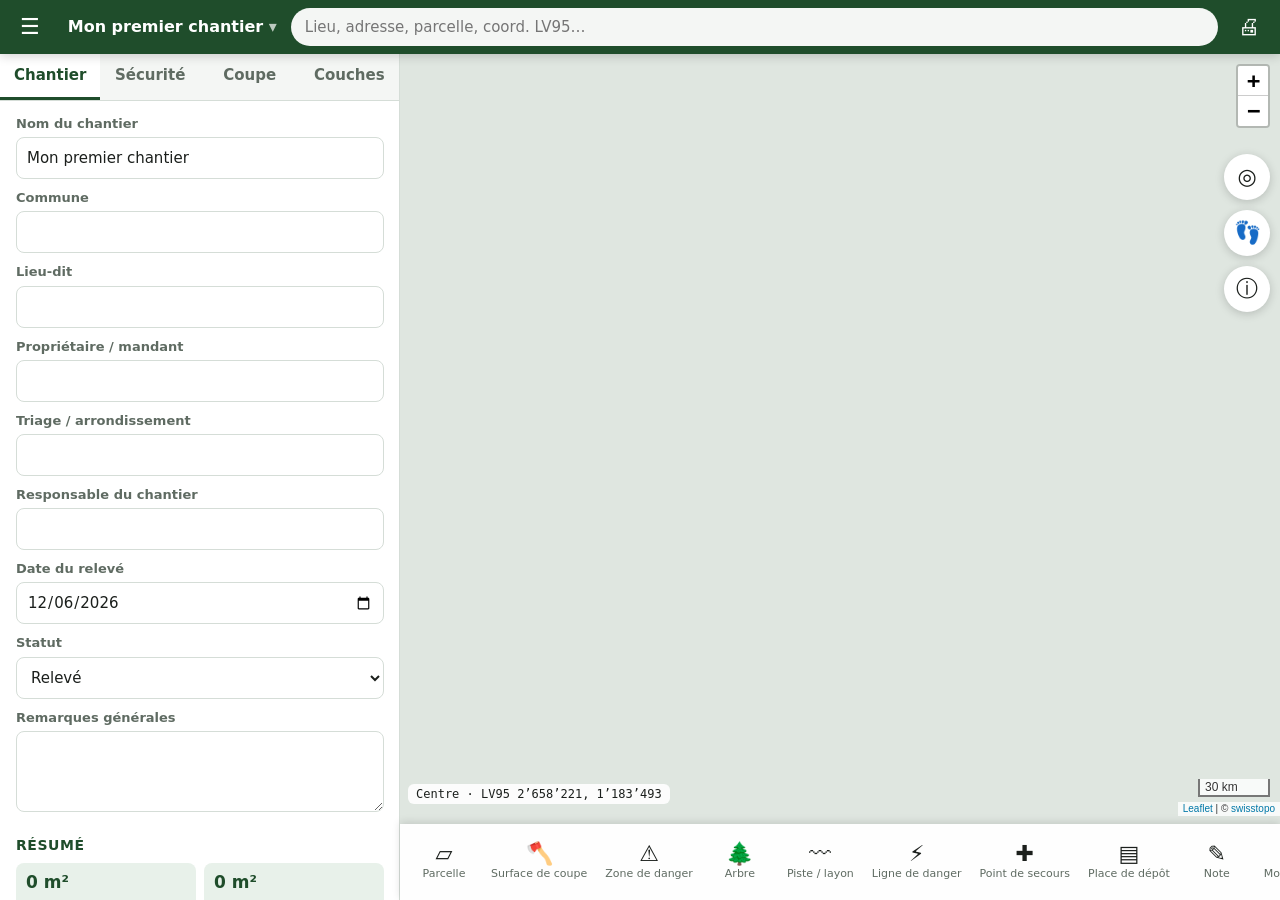
==== index.html @ 97e1ca2a "Application PWA de relevé forestier sur cartes swisstopo Carte avec fonds et couches geo.admin.ch, o" ====
<!doctype html>
<html lang="fr-CH">
<head>
  <meta charset="utf-8">
  <meta name="viewport" content="width=device-width, initial-scale=1, maximum-scale=1, viewport-fit=cover">
  <title>Relevé Forestier</title>
  <meta name="description" content="Relevés de parcelles, fiches de sécurité et plans de coupe sur les cartes swisstopo.">
  <meta name="theme-color" content="#1f4d2b">
  <link rel="manifest" href="manifest.webmanifest">
  <link rel="icon" href="icons/icon.svg" type="image/svg+xml">
  <link rel="apple-touch-icon" href="icons/icon-192.png">
  <meta name="apple-mobile-web-app-capable" content="yes">
  <meta name="apple-mobile-web-app-status-bar-style" content="black-translucent">
  <link rel="stylesheet" href="vendor/leaflet/leaflet.css">
  <link rel="stylesheet" href="vendor/geoman/leaflet-geoman.css">
  <link rel="stylesheet" href="css/app.css">
</head>
<body>
  <header class="topbar">
    <button class="icon-btn" id="btn-menu" title="Panneau" aria-label="Ouvrir le panneau">☰</button>
    <button class="chantier-title" id="btn-chantiers" title="Changer de chantier">
      <span id="chantier-name">Chantier</span> <span class="caret">▾</span>
    </button>
    <form class="search" id="search-form" autocomplete="off">
      <input type="search" id="search-input" placeholder="Lieu, adresse, parcelle, coord. LV95…" aria-label="Rechercher">
      <ul class="search-results" id="search-results" hidden></ul>
    </form>
    <button class="icon-btn" id="btn-report" title="Rapport imprimable" aria-label="Rapport">🖨</button>
  </header>

  <main class="layout">
    <aside class="panel" id="panel" aria-label="Panneau latéral">
      <nav class="tabs" role="tablist">
        <button role="tab" data-tab="chantier" class="active">Chantier</button>
        <button role="tab" data-tab="securite">Sécurité</button>
        <button role="tab" data-tab="coupe">Coupe</button>
        <button role="tab" data-tab="couches">Couches</button>
      </nav>
      <div class="panel-body">
        <section data-panel="chantier" class="active">
          <div id="form-chantier"></div>
          <h3>Résumé</h3>
          <div id="chantier-summary" class="summary"></div>
          <h3>Objets relevés</h3>
          <ul id="feature-list" class="feature-list"></ul>
          <h3>Données</h3>
          <div class="btn-row">
            <button id="btn-export-geojson">Export GeoJSON (WGS84)</button>
            <button id="btn-export-lv95">Export GeoJSON (LV95)</button>
            <button id="btn-export-kml">Export KML</button>
            <button id="btn-export-backup">Sauvegarde complète (.json)</button>
            <label class="btn">Importer…<input type="file" id="input-import" accept=".json,.geojson,application/json" hidden></label>
          </div>
        </section>
        <section data-panel="securite">
          <p class="hint">Fiche à remplir avant le début des travaux et à communiquer à toute l'équipe.</p>
          <div id="form-securite"></div>
        </section>
        <section data-panel="coupe">
          <div id="form-coupe"></div>
          <h3>Arbres martelés</h3>
          <div id="coupe-table"></div>
          <h3>Récapitulatif par essence</h3>
          <div id="coupe-recap"></div>
        </section>
        <section data-panel="couches">
          <h3>Fond de carte</h3>
          <div id="base-layers" class="layer-list"></div>
          <h3>Couches superposées <small>(geo.admin.ch)</small></h3>
          <div id="overlay-layers" class="layer-list"></div>
          <details class="custom-layer">
            <summary>Ajouter une couche geo.admin par son identifiant</summary>
            <p class="hint">Copiez l'identifiant technique depuis map.geo.admin.ch (ex. <code>ch.bafu.waldreservate</code>).</p>
            <form id="custom-layer-form" class="inline-form">
              <input id="custom-layer-id" placeholder="ch.xxx.yyy" required pattern="[a-z0-9_.\-]+">
              <input id="custom-layer-label" placeholder="Nom affiché">
              <button type="submit">Ajouter</button>
            </form>
          </details>
          <h3>Hors-ligne</h3>
          <p class="hint">Téléchargez les cartes de la zone visible avant de partir en forêt (couches actives, jusqu'à 3 niveaux de zoom de plus).</p>
          <div class="btn-row">
            <button id="btn-offline-download">Télécharger la zone visible</button>
            <button id="btn-offline-clear" class="secondary">Vider le cache des cartes</button>
          </div>
          <progress id="offline-progress" max="100" value="0" hidden></progress>
          <p id="offline-status" class="hint"></p>
        </section>
      </div>
    </aside>

    <div class="map-wrap">
      <div id="map"></div>

      <div class="map-controls right">
        <button class="fab" id="btn-locate" title="Ma position" aria-label="Ma position">◎</button>
        <button class="fab" id="btn-track" title="Relevé du périmètre au GPS" aria-label="Relevé GPS">👣</button>
        <button class="fab" id="btn-info" title="Infos d'un point (coordonnées, altitude)" aria-label="Infos point">ⓘ</button>
      </div>

      <div class="coords" id="coords">LV95 —</div>

      <div class="gps-recorder" id="gps-recorder" hidden>
        <div class="gps-rec-head"><span class="rec-dot"></span> Relevé GPS en cours</div>
        <div id="gps-rec-stats" class="gps-rec-stats">0 points · précision —</div>
        <label class="gps-auto"><input type="checkbox" id="gps-auto" checked> Ajout auto. tous les <input type="number" id="gps-auto-dist" value="5" min="1" max="50" step="1"> m</label>
        <div class="btn-row">
          <button id="gps-add-point">+ Point ici</button>
          <button id="gps-undo" class="secondary">Annuler dernier</button>
        </div>
        <div class="btn-row">
          <button id="gps-finish-polygon">Terminer → surface</button>
          <button id="gps-finish-line" class="secondary">Terminer → ligne</button>
          <button id="gps-cancel" class="danger">Abandonner</button>
        </div>
      </div>

      <nav class="toolbar" id="toolbar" aria-label="Outils de relevé"></nav>
    </div>
  </main>

  <dialog id="dlg-feature" class="dialog">
    <form method="dialog" id="feature-form-wrap">
      <header><h2 id="dlg-feature-title">Objet</h2></header>
      <div id="feature-form" class="dialog-body"></div>
      <footer class="btn-row">
        <button value="delete" class="danger" id="dlg-feature-delete">Supprimer</button>
        <span class="spacer"></span>
        <button value="ok" class="primary">OK</button>
      </footer>
    </form>
  </dialog>

  <dialog id="dlg-chantiers" class="dialog">
    <form method="dialog">
      <header><h2>Mes chantiers</h2></header>
      <div class="dialog-body">
        <ul id="chantier-list" class="chantier-list"></ul>
      </div>
      <footer class="btn-row">
        <button type="button" id="btn-new-chantier" class="primary">+ Nouveau chantier</button>
        <span class="spacer"></span>
        <button value="close">Fermer</button>
      </footer>
    </form>
  </dialog>

  <dialog id="dlg-info" class="dialog">
    <form method="dialog">
      <header><h2>Informations du point</h2></header>
      <div class="dialog-body" id="info-body"></div>
      <footer class="btn-row"><span class="spacer"></span><button value="close">Fermer</button></footer>
    </form>
  </dialog>

  <div class="toast" id="toast" role="status" aria-live="polite"></div>

  <script src="vendor/leaflet/leaflet.js"></script>
  <script src="vendor/geoman/leaflet-geoman.min.js"></script>
  <script type="module" src="js/app.js"></script>
</body>
</html>
---- vendor/leaflet/leaflet.css ----
/* required styles */

.leaflet-pane,
.leaflet-tile,
.leaflet-marker-icon,
.leaflet-marker-shadow,
.leaflet-tile-container,
.leaflet-pane > svg,
.leaflet-pane > canvas,
.leaflet-zoom-box,
.leaflet-image-layer,
.leaflet-layer {
	position: absolute;
	left: 0;
	top: 0;
	}
.leaflet-container {
	overflow: hidden;
	}
.leaflet-tile,
.leaflet-marker-icon,
.leaflet-marker-shadow {
	-webkit-user-select: none;
	   -moz-user-select: none;
	        user-select: none;
	  -webkit-user-drag: none;
	}
/* Prevents IE11 from highlighting tiles in blue */
.leaflet-tile::selection {
	background: transparent;
}
/* Safari renders non-retina tile on retina better with this, but Chrome is worse */
.leaflet-safari .leaflet-tile {
	image-rendering: -webkit-optimize-contrast;
	}
/* hack that prevents hw layers "stretching" when loading new tiles */
.leaflet-safari .leaflet-tile-container {
	width: 1600px;
	height: 1600px;
	-webkit-transform-origin: 0 0;
	}
.leaflet-marker-icon,
.leaflet-marker-shadow {
	display: block;
	}
/* .leaflet-container svg: reset svg max-width decleration shipped in Joomla! (joomla.org) 3.x */
/* .leaflet-container img: map is broken in FF if you have max-width: 100% on tiles */
.leaflet-container .leaflet-overlay-pane svg {
	max-width: none !important;
	max-height: none !important;
	}
.leaflet-container .leaflet-marker-pane img,
.leaflet-container .leaflet-shadow-pane img,
.leaflet-container .leaflet-tile-pane img,
.leaflet-container img.leaflet-image-layer,
.leaflet-container .leaflet-tile {
	max-width: none !important;
	max-height: none !important;
	width: auto;
	padding: 0;
	}

.leaflet-container img.leaflet-tile {
	/* See: https://bugs.chromium.org/p/chromium/issues/detail?id=600120 */
	mix-blend-mode: plus-lighter;
}

.leaflet-container.leaflet-touch-zoom {
	-ms-touch-action: pan-x pan-y;
	touch-action: pan-x pan-y;
	}
.leaflet-container.leaflet-touch-drag {
	-ms-touch-action: pinch-zoom;
	/* Fallback for FF which doesn't support pinch-zoom */
	touch-action: none;
	touch-action: pinch-zoom;
}
.leaflet-container.leaflet-touch-drag.leaflet-touch-zoom {
	-ms-touch-action: none;
	touch-action: none;
}
.leaflet-container {
	-webkit-tap-highlight-color: transparent;
}
.leaflet-container a {
	-webkit-tap-highlight-color: rgba(51, 181, 229, 0.4);
}
.leaflet-tile {
	filter: inherit;
	visibility: hidden;
	}
.leaflet-tile-loaded {
	visibility: inherit;
	}
.leaflet-zoom-box {
	width: 0;
	height: 0;
	-moz-box-sizing: border-box;
	     box-sizing: border-box;
	z-index: 800;
	}
/* workaround for https://bugzilla.mozilla.org/show_bug.cgi?id=888319 */
.leaflet-overlay-pane svg {
	-moz-user-select: none;
	}

.leaflet-pane         { z-index: 400; }

.leaflet-tile-pane    { z-index: 200; }
.leaflet-overlay-pane { z-index: 400; }
.leaflet-shadow-pane  { z-index: 500; }
.leaflet-marker-pane  { z-index: 600; }
.leaflet-tooltip-pane   { z-index: 650; }
.leaflet-popup-pane   { z-index: 700; }

.leaflet-map-pane canvas { z-index: 100; }
.leaflet-map-pane svg    { z-index: 200; }

.leaflet-vml-shape {
	width: 1px;
	height: 1px;
	}
.lvml {
	behavior: url(#default#VML);
	display: inline-block;
	position: absolute;
	}


/* control positioning */

.leaflet-control {
	position: relative;
	z-index: 800;
	pointer-events: visiblePainted; /* IE 9-10 doesn't have auto */
	pointer-events: auto;
	}
.leaflet-top,
.leaflet-bottom {
	position: absolute;
	z-index: 1000;
	pointer-events: none;
	}
.leaflet-top {
	top: 0;
	}
.leaflet-right {
	right: 0;
	}
.leaflet-bottom {
	bottom: 0;
	}
.leaflet-left {
	left: 0;
	}
.leaflet-control {
	float: left;
	clear: both;
	}
.leaflet-right .leaflet-control {
	float: right;
	}
.leaflet-top .leaflet-control {
	margin-top: 10px;
	}
.leaflet-bottom .leaflet-control {
	margin-bottom: 10px;
	}
.leaflet-left .leaflet-control {
	margin-left: 10px;
	}
.leaflet-right .leaflet-control {
	margin-right: 10px;
	}


/* zoom and fade animations */

.leaflet-fade-anim .leaflet-popup {
	opacity: 0;
	-webkit-transition: opacity 0.2s linear;
	   -moz-transition: opacity 0.2s linear;
	        transition: opacity 0.2s linear;
	}
.leaflet-fade-anim .leaflet-map-pane .leaflet-popup {
	opacity: 1;
	}
.leaflet-zoom-animated {
	-webkit-transform-origin: 0 0;
	    -ms-transform-origin: 0 0;
	        transform-origin: 0 0;
	}
svg.leaflet-zoom-animated {
	will-change: transform;
}

.leaflet-zoom-anim .leaflet-zoom-animated {
	-webkit-transition: -webkit-transform 0.25s cubic-bezier(0,0,0.25,1);
	   -moz-transition:    -moz-transform 0.25s cubic-bezier(0,0,0.25,1);
	        transition:         transform 0.25s cubic-bezier(0,0,0.25,1);
	}
.leaflet-zoom-anim .leaflet-tile,
.leaflet-pan-anim .leaflet-tile {
	-webkit-transition: none;
	   -moz-transition: none;
	        transition: none;
	}

.leaflet-zoom-anim .leaflet-zoom-hide {
	visibility: hidden;
	}


/* cursors */

.leaflet-interactive {
	cursor: pointer;
	}
.leaflet-grab {
	cursor: -webkit-grab;
	cursor:    -moz-grab;
	cursor:         grab;
	}
.leaflet-crosshair,
.leaflet-crosshair .leaflet-interactive {
	cursor: crosshair;
	}
.leaflet-popup-pane,
.leaflet-control {
	cursor: auto;
	}
.leaflet-dragging .leaflet-grab,
.leaflet-dragging .leaflet-grab .leaflet-interactive,
.leaflet-dragging .leaflet-marker-draggable {
	cursor: move;
	cursor: -webkit-grabbing;
	cursor:    -moz-grabbing;
	cursor:         grabbing;
	}

/* marker & overlays interactivity */
.leaflet-marker-icon,
.leaflet-marker-shadow,
.leaflet-image-layer,
.leaflet-pane > svg path,
.leaflet-tile-container {
	pointer-events: none;
	}

.leaflet-marker-icon.leaflet-interactive,
.leaflet-image-layer.leaflet-interactive,
.leaflet-pane > svg path.leaflet-interactive,
svg.leaflet-image-layer.leaflet-interactive path {
	pointer-events: visiblePainted; /* IE 9-10 doesn't have auto */
	pointer-events: auto;
	}

/* visual tweaks */

.leaflet-container {
	background: #ddd;
	outline-offset: 1px;
	}
.leaflet-container a {
	color: #0078A8;
	}
.leaflet-zoom-box {
	border: 2px dotted #38f;
	background: rgba(255,255,255,0.5);
	}


/* general typography */
.leaflet-container {
	font-family: "Helvetica Neue", Arial, Helvetica, sans-serif;
	font-size: 12px;
	font-size: 0.75rem;
	line-height: 1.5;
	}


/* general toolbar styles */

.leaflet-bar {
	box-shadow: 0 1px 5px rgba(0,0,0,0.65);
	border-radius: 4px;
	}
.leaflet-bar a {
	background-color: #fff;
	border-bottom: 1px solid #ccc;
	width: 26px;
	height: 26px;
	line-height: 26px;
	display: block;
	text-align: center;
	text-decoration: none;
	color: black;
	}
.leaflet-bar a,
.leaflet-control-layers-toggle {
	background-position: 50% 50%;
	background-repeat: no-repeat;
	display: block;
	}
.leaflet-bar a:hover,
.leaflet-bar a:focus {
	background-color: #f4f4f4;
	}
.leaflet-bar a:first-child {
	border-top-left-radius: 4px;
	border-top-right-radius: 4px;
	}
.leaflet-bar a:last-child {
	border-bottom-left-radius: 4px;
	border-bottom-right-radius: 4px;
	border-bottom: none;
	}
.leaflet-bar a.leaflet-disabled {
	cursor: default;
	background-color: #f4f4f4;
	color: #bbb;
	}

.leaflet-touch .leaflet-bar a {
	width: 30px;
	height: 30px;
	line-height: 30px;
	}
.leaflet-touch .leaflet-bar a:first-child {
	border-top-left-radius: 2px;
	border-top-right-radius: 2px;
	}
.leaflet-touch .leaflet-bar a:last-child {
	border-bottom-left-radius: 2px;
	border-bottom-right-radius: 2px;
	}

/* zoom control */

.leaflet-control-zoom-in,
.leaflet-control-zoom-out {
	font: bold 18px 'Lucida Console', Monaco, monospace;
	text-indent: 1px;
	}

.leaflet-touch .leaflet-control-zoom-in, .leaflet-touch .leaflet-control-zoom-out  {
	font-size: 22px;
	}


/* layers control */

.leaflet-control-layers {
	box-shadow: 0 1px 5px rgba(0,0,0,0.4);
	background: #fff;
	border-radius: 5px;
	}
.leaflet-control-layers-toggle {
	background-image: url(images/layers.png);
	width: 36px;
	height: 36px;
	}
.leaflet-retina .leaflet-control-layers-toggle {
	background-image: url(images/layers-2x.png);
	background-size: 26px 26px;
	}
.leaflet-touch .leaflet-control-layers-toggle {
	width: 44px;
	height: 44px;
	}
.leaflet-control-layers .leaflet-control-layers-list,
.leaflet-control-layers-expanded .leaflet-control-layers-toggle {
	display: none;
	}
.leaflet-control-layers-expanded .leaflet-control-layers-list {
	display: block;
	position: relative;
	}
.leaflet-control-layers-expanded {
	padding: 6px 10px 6px 6px;
	color: #333;
	background: #fff;
	}
.leaflet-control-layers-scrollbar {
	overflow-y: scroll;
	overflow-x: hidden;
	padding-right: 5px;
	}
.leaflet-control-layers-selector {
	margin-top: 2px;
	position: relative;
	top: 1px;
	}
.leaflet-control-layers label {
	display: block;
	font-size: 13px;
	font-size: 1.08333em;
	}
.leaflet-control-layers-separator {
	height: 0;
	border-top: 1px solid #ddd;
	margin: 5px -10px 5px -6px;
	}

/* Default icon URLs */
.leaflet-default-icon-path { /* used only in path-guessing heuristic, see L.Icon.Default */
	background-image: url(images/marker-icon.png);
	}


/* attribution and scale controls */

.leaflet-container .leaflet-control-attribution {
	background: #fff;
	background: rgba(255, 255, 255, 0.8);
	margin: 0;
	}
.leaflet-control-attribution,
.leaflet-control-scale-line {
	padding: 0 5px;
	color: #333;
	line-height: 1.4;
	}
.leaflet-control-attribution a {
	text-decoration: none;
	}
.leaflet-control-attribution a:hover,
.leaflet-control-attribution a:focus {
	text-decoration: underline;
	}
.leaflet-attribution-flag {
	display: inline !important;
	vertical-align: baseline !important;
	width: 1em;
	height: 0.6669em;
	}
.leaflet-left .leaflet-control-scale {
	margin-left: 5px;
	}
.leaflet-bottom .leaflet-control-scale {
	margin-bottom: 5px;
	}
.leaflet-control-scale-line {
	border: 2px solid #777;
	border-top: none;
	line-height: 1.1;
	padding: 2px 5px 1px;
	white-space: nowrap;
	-moz-box-sizing: border-box;
	     box-sizing: border-box;
	background: rgba(255, 255, 255, 0.8);
	text-shadow: 1px 1px #fff;
	}
.leaflet-control-scale-line:not(:first-child) {
	border-top: 2px solid #777;
	border-bottom: none;
	margin-top: -2px;
	}
.leaflet-control-scale-line:not(:first-child):not(:last-child) {
	border-bottom: 2px solid #777;
	}

.leaflet-touch .leaflet-control-attribution,
.leaflet-touch .leaflet-control-layers,
.leaflet-touch .leaflet-bar {
	box-shadow: none;
	}
.leaflet-touch .leaflet-control-layers,
.leaflet-touch .leaflet-bar {
	border: 2px solid rgba(0,0,0,0.2);
	background-clip: padding-box;
	}


/* popup */

.leaflet-popup {
	position: absolute;
	text-align: center;
	margin-bottom: 20px;
	}
.leaflet-popup-content-wrapper {
	padding: 1px;
	text-align: left;
	border-radius: 12px;
	}
.leaflet-popup-content {
	margin: 13px 24px 13px 20px;
	line-height: 1.3;
	font-size: 13px;
	font-size: 1.08333em;
	min-height: 1px;
	}
.leaflet-popup-content p {
	margin: 17px 0;
	margin: 1.3em 0;
	}
.leaflet-popup-tip-container {
	width: 40px;
	height: 20px;
	position: absolute;
	left: 50%;
	margin-top: -1px;
	margin-left: -20px;
	overflow: hidden;
	pointer-events: none;
	}
.leaflet-popup-tip {
	width: 17px;
	height: 17px;
	padding: 1px;

	margin: -10px auto 0;
	pointer-events: auto;

	-webkit-transform: rotate(45deg);
	   -moz-transform: rotate(45deg);
	    -ms-transform: rotate(45deg);
	        transform: rotate(45deg);
	}
.leaflet-popup-content-wrapper,
.leaflet-popup-tip {
	background: white;
	color: #333;
	box-shadow: 0 3px 14px rgba(0,0,0,0.4);
	}
.leaflet-container a.leaflet-popup-close-button {
	position: absolute;
	top: 0;
	right: 0;
	border: none;
	text-align: center;
	width: 24px;
	height: 24px;
	font: 16px/24px Tahoma, Verdana, sans-serif;
	color: #757575;
	text-decoration: none;
	background: transparent;
	}
.leaflet-container a.leaflet-popup-close-button:hover,
.leaflet-container a.leaflet-popup-close-button:focus {
	color: #585858;
	}
.leaflet-popup-scrolled {
	overflow: auto;
	}

.leaflet-oldie .leaflet-popup-content-wrapper {
	-ms-zoom: 1;
	}
.leaflet-oldie .leaflet-popup-tip {
	width: 24px;
	margin: 0 auto;

	-ms-filter: "progid:DXImageTransform.Microsoft.Matrix(M11=0.70710678, M12=0.70710678, M21=-0.70710678, M22=0.70710678)";
	filter: progid:DXImageTransform.Microsoft.Matrix(M11=0.70710678, M12=0.70710678, M21=-0.70710678, M22=0.70710678);
	}

.leaflet-oldie .leaflet-control-zoom,
.leaflet-oldie .leaflet-control-layers,
.leaflet-oldie .leaflet-popup-content-wrapper,
.leaflet-oldie .leaflet-popup-tip {
	border: 1px solid #999;
	}


/* div icon */

.leaflet-div-icon {
	background: #fff;
	border: 1px solid #666;
	}


/* Tooltip */
/* Base styles for the element that has a tooltip */
.leaflet-tooltip {
	position: absolute;
	padding: 6px;
	background-color: #fff;
	border: 1px solid #fff;
	border-radius: 3px;
	color: #222;
	white-space: nowrap;
	-webkit-user-select: none;
	-moz-user-select: none;
	-ms-user-select: none;
	user-select: none;
	pointer-events: none;
	box-shadow: 0 1px 3px rgba(0,0,0,0.4);
	}
.leaflet-tooltip.leaflet-interactive {
	cursor: pointer;
	pointer-events: auto;
	}
.leaflet-tooltip-top:before,
.leaflet-tooltip-bottom:before,
.leaflet-tooltip-left:before,
.leaflet-tooltip-right:before {
	position: absolute;
	pointer-events: none;
	border: 6px solid transparent;
	background: transparent;
	content: "";
	}

/* Directions */

.leaflet-tooltip-bottom {
	margin-top: 6px;
}
.leaflet-tooltip-top {
	margin-top: -6px;
}
.leaflet-tooltip-bottom:before,
.leaflet-tooltip-top:before {
	left: 50%;
	margin-left: -6px;
	}
.leaflet-tooltip-top:before {
	bottom: 0;
	margin-bottom: -12px;
	border-top-color: #fff;
	}
.leaflet-tooltip-bottom:before {
	top: 0;
	margin-top: -12px;
	margin-left: -6px;
	border-bottom-color: #fff;
	}
.leaflet-tooltip-left {
	margin-left: -6px;
}
.leaflet-tooltip-right {
	margin-left: 6px;
}
.leaflet-tooltip-left:before,
.leaflet-tooltip-right:before {
	top: 50%;
	margin-top: -6px;
	}
.leaflet-tooltip-left:before {
	right: 0;
	margin-right: -12px;
	border-left-color: #fff;
	}
.leaflet-tooltip-right:before {
	left: 0;
	margin-left: -12px;
	border-right-color: #fff;
	}

/* Printing */

@media print {
	/* Prevent printers from removing background-images of controls. */
	.leaflet-control {
		-webkit-print-color-adjust: exact;
		print-color-adjust: exact;
		}
	}
---- vendor/geoman/leaflet-geoman.css ----
.marker-icon{background-color:#fff;border:1px solid #3388ff;border-radius:50%;margin:-8px 0 0 -8px!important;width:14px!important;height:14px!important;outline:0;transition:opacity ease .3s}.marker-icon-middle{opacity:.7;margin:-6px 0 0 -6px!important;width:10px!important;height:10px!important}.leaflet-pm-draggable{cursor:move!important}.cursor-marker{cursor:crosshair;pointer-events:none;opacity:0}.cursor-marker.visible{opacity:1!important}.geoman-draw-cursor{cursor:crosshair}.rect-style-marker,.rect-start-marker{opacity:0}.rect-style-marker.visible,.rect-start-marker.visible{opacity:1!important}.vertexmarker-disabled{opacity:.7}.pm-text-marker{width:0;height:0}.pm-textarea{background-color:#fff;color:#000;resize:none;border:none;outline:0;cursor:pointer;border-radius:3px;padding-left:7px;padding-bottom:0;padding-top:4px}.leaflet-pm-draggable .pm-textarea{cursor:move}.pm-textarea:focus,.pm-textarea:focus-within,.pm-textarea:focus-visible,.pm-textarea:active{border:2px solid #000;outline:0}.pm-textarea.pm-disabled{border:none;user-select:none}.pm-textarea.pm-hasfocus{cursor:auto}.leaflet-pm-toolbar .leaflet-buttons-control-button{padding:5px;box-sizing:border-box;position:relative;z-index:3}.leaflet-pm-toolbar .leaflet-pm-actions-container a.leaflet-pm-action:first-child:not(.pos-right),.leaflet-pm-toolbar .leaflet-pm-actions-container a.leaflet-pm-action:last-child.pos-right{border-radius:0}.leaflet-pm-toolbar .button-container a.leaflet-buttons-control-button{border-radius:0}.leaflet-pm-toolbar .button-container:last-child a.leaflet-buttons-control-button{border-radius:0 0 2px 2px}.leaflet-pm-toolbar .button-container:first-child a.leaflet-buttons-control-button{border-radius:2px 2px 0 0}.leaflet-pm-toolbar .button-container:last-child a.leaflet-buttons-control-button{border-bottom:none}.leaflet-pm-toolbar .control-fa-icon{font-size:19px;line-height:24px}.leaflet-pm-toolbar .control-icon{width:100%;height:100%;box-sizing:border-box;background-size:contain;background-repeat:no-repeat;background-position:center center}.leaflet-pm-toolbar .leaflet-pm-icon-marker{background-image:url('data:image/svg+xml,<?xml version="1.0" encoding="UTF-8"?>%0A<svg width="24px" height="24px" viewBox="0 0 24 24" version="1.1" xmlns="http://www.w3.org/2000/svg" xmlns:xlink="http://www.w3.org/1999/xlink">%0A    <!-- Generator: Sketch 52.5 (67469) - http://www.bohemiancoding.com/sketch -->%0A    <title>Atoms/Icons/Tools/Marker</title>%0A    <desc>Created with Sketch.</desc>%0A    <defs>%0A        <path d="M15.5,24.8782959 C15.2909201,24.8772219 15.1744857,24.8467817 14.6590866,24.2354163 C10.2196955,19.4118054 8,15.5014392 8,12.5043177 C8,8.35979746 11.3578644,5 15.5,5 C19.6421356,5 23,8.35979746 23,12.5043177 C23,17 18.2878217,21.9268378 16.3336601,24.2440186 C15.8224622,24.8501802 15.7090799,24.8793699 15.5,24.8782959 Z M15.5,15.5326948 C17.275201,15.5326948 18.7142857,14.1180004 18.7142857,12.3728864 C18.7142857,10.6277723 17.275201,9.21307792 15.5,9.21307792 C13.724799,9.21307792 12.2857143,10.6277723 12.2857143,12.3728864 C12.2857143,14.1180004 13.724799,15.5326948 15.5,15.5326948 Z" id="path-1"></path>%0A    </defs>%0A    <g id="Symbols" stroke="none" stroke-width="1" fill="none" fill-rule="evenodd">%0A        <g id="Atoms/Icons/Tools/Marker" transform="translate(-3.000000, -3.000000)">%0A            <mask id="mask-2" fill="white">%0A                <use xlink:href="%23path-1"></use>%0A            </mask>%0A            <use id="Mask" fill="%235B5B5B" fill-rule="nonzero" xlink:href="%23path-1"></use>%0A        </g>%0A    </g>%0A</svg>')}.leaflet-pm-toolbar .leaflet-pm-icon-polygon{background-image:url('data:image/svg+xml,<svg xmlns="http://www.w3.org/2000/svg" xmlns:xlink="http://www.w3.org/1999/xlink" width="24" height="24" viewBox="0 0 24 24">%0A  <defs>%0A    <path id="polygon-a" d="M19.4206892,9.16509725 C19.1523681,8.66992914 19,8.10275831 19,7.5 C19,5.56700338 20.5670034,4 22.5,4 C24.4329966,4 26,5.56700338 26,7.5 C26,9.26323595 24.6961471,10.7219407 23,10.9645556 L23,19.0354444 C24.6961471,19.2780593 26,20.736764 26,22.5 C26,24.4329966 24.4329966,26 22.5,26 C20.736764,26 19.2780593,24.6961471 19.0354444,23 L10.9645556,23 C10.7219407,24.6961471 9.26323595,26 7.5,26 C5.56700338,26 4,24.4329966 4,22.5 C4,20.5670034 5.56700338,19 7.5,19 C8.10275831,19 8.66992914,19.1523681 9.16509725,19.4206892 L19.4206892,9.16509725 Z M20.8349073,10.5793063 L10.5793108,20.8349027 C10.6086731,20.8890888 10.6366469,20.9441372 10.6631844,21 L19.3368156,21 C19.6825775,20.272154 20.272154,19.6825775 21,19.3368156 L21,10.6631844 C20.9441372,10.6366469 20.8890888,10.6086731 20.8349027,10.5793108 Z M22.5,9 C23.3284271,9 24,8.32842712 24,7.5 C24,6.67157288 23.3284271,6 22.5,6 C21.6715729,6 21,6.67157288 21,7.5 C21,8.32842712 21.6715729,9 22.5,9 Z M22.5,24 C23.3284271,24 24,23.3284271 24,22.5 C24,21.6715729 23.3284271,21 22.5,21 C21.6715729,21 21,21.6715729 21,22.5 C21,23.3284271 21.6715729,24 22.5,24 Z M7.5,24 C8.32842712,24 9,23.3284271 9,22.5 C9,21.6715729 8.32842712,21 7.5,21 C6.67157288,21 6,21.6715729 6,22.5 C6,23.3284271 6.67157288,24 7.5,24 Z"/>%0A  </defs>%0A  <g fill="none" fill-rule="evenodd" transform="translate(-3 -3)">%0A    <mask id="polygon-b" fill="%23fff">%0A      <use xlink:href="%23polygon-a"/>%0A    </mask>%0A    <use fill="%235B5B5B" fill-rule="nonzero" xlink:href="%23polygon-a"/>%0A    <g fill="%235B5B5B" mask="url(%23polygon-b)">%0A      <rect width="30" height="30"/>%0A    </g>%0A  </g>%0A</svg>%0A')}.leaflet-pm-toolbar .leaflet-pm-icon-polyline{background-image:url('data:image/svg+xml,<svg xmlns="http://www.w3.org/2000/svg" xmlns:xlink="http://www.w3.org/1999/xlink" width="24" height="24" viewBox="0 0 24 24">%0A  <defs>%0A    <path id="line-a" d="M9.16509725,19.4206892 L18.4206892,10.1650973 C18.1523681,9.66992914 18,9.10275831 18,8.5 C18,6.56700338 19.5670034,5 21.5,5 C23.4329966,5 25,6.56700338 25,8.5 C25,10.4329966 23.4329966,12 21.5,12 C20.8972417,12 20.3300709,11.8476319 19.8349027,11.5793108 L10.5793108,20.8349027 C10.8476319,21.3300709 11,21.8972417 11,22.5 C11,24.4329966 9.43299662,26 7.5,26 C5.56700338,26 4,24.4329966 4,22.5 C4,20.5670034 5.56700338,19 7.5,19 C8.10275831,19 8.66992914,19.1523681 9.16509725,19.4206892 Z M21.5,10 C22.3284271,10 23,9.32842712 23,8.5 C23,7.67157288 22.3284271,7 21.5,7 C20.6715729,7 20,7.67157288 20,8.5 C20,9.32842712 20.6715729,10 21.5,10 Z M7.5,24 C8.32842712,24 9,23.3284271 9,22.5 C9,21.6715729 8.32842712,21 7.5,21 C6.67157288,21 6,21.6715729 6,22.5 C6,23.3284271 6.67157288,24 7.5,24 Z"/>%0A  </defs>%0A  <g fill="none" fill-rule="evenodd" transform="translate(-3 -3)">%0A    <mask id="line-b" fill="%23fff">%0A      <use xlink:href="%23line-a"/>%0A    </mask>%0A    <use fill="%235B5B5B" fill-rule="nonzero" xlink:href="%23line-a"/>%0A    <g fill="%235B5B5B" mask="url(%23line-b)">%0A      <rect width="30" height="30"/>%0A    </g>%0A  </g>%0A</svg>%0A')}.leaflet-pm-toolbar .leaflet-pm-icon-circle{background-image:url('data:image/svg+xml,<?xml version="1.0" encoding="UTF-8"?>%0A<svg width="24px" height="24px" viewBox="0 0 24 24" version="1.1" xmlns="http://www.w3.org/2000/svg" xmlns:xlink="http://www.w3.org/1999/xlink">%0A    <!-- Generator: Sketch 52.5 (67469) - http://www.bohemiancoding.com/sketch -->%0A    <title>Atoms/Icons/Tools/Circle</title>%0A    <desc>Created with Sketch.</desc>%0A    <defs>%0A        <path d="M18.2897751,6.78602275 C18.8924131,6.29464981 19.661797,6 20.5,6 C22.4329966,6 24,7.56700338 24,9.5 C24,10.338203 23.7053502,11.1075869 23.2139772,11.7102249 C23.719599,12.8712053 24,14.1528571 24,15.5 C24,20.7467051 19.7467051,25 14.5,25 C9.25329488,25 5,20.7467051 5,15.5 C5,10.2532949 9.25329488,6 14.5,6 C15.8471429,6 17.1287947,6.28040098 18.2897751,6.78602275 Z M17.1504228,8.4817586 C16.3263581,8.17039236 15.4330777,8 14.5,8 C10.3578644,8 7,11.3578644 7,15.5 C7,19.6421356 10.3578644,23 14.5,23 C18.6421356,23 22,19.6421356 22,15.5 C22,14.5669223 21.8296076,13.6736419 21.5182414,12.8495772 C21.1960383,12.9473968 20.8541622,13 20.5,13 C18.5670034,13 17,11.4329966 17,9.5 C17,9.14583778 17.0526032,8.80396169 17.1504228,8.4817586 Z M14.5,17 C13.6715729,17 13,16.3284271 13,15.5 C13,14.6715729 13.6715729,14 14.5,14 C15.3284271,14 16,14.6715729 16,15.5 C16,16.3284271 15.3284271,17 14.5,17 Z M20.5,11 C21.3284271,11 22,10.3284271 22,9.5 C22,8.67157288 21.3284271,8 20.5,8 C19.6715729,8 19,8.67157288 19,9.5 C19,10.3284271 19.6715729,11 20.5,11 Z" id="path-1"></path>%0A    </defs>%0A    <g id="Symbols" stroke="none" stroke-width="1" fill="none" fill-rule="evenodd">%0A        <g id="Atoms/Icons/Tools/Circle" transform="translate(-3.000000, -3.000000)">%0A            <mask id="mask-2" fill="white">%0A                <use xlink:href="%23path-1"></use>%0A            </mask>%0A            <use id="Mask" fill="%235B5B5B" fill-rule="nonzero" xlink:href="%23path-1"></use>%0A            <g id="Atoms/Color/Grey" mask="url(%23mask-2)" fill="%235B5B5B">%0A                <rect id="Rectangle" x="0" y="0" width="30" height="30"></rect>%0A            </g>%0A        </g>%0A    </g>%0A</svg>')}.leaflet-pm-toolbar .leaflet-pm-icon-circle-marker{background-image:url('data:image/svg+xml,<?xml version="1.0" encoding="UTF-8"?>%0A%0A<svg viewBox="0 0 100 100" xmlns="http://www.w3.org/2000/svg" stroke="%235B5B5B" stroke-width="8"%0A     fill="none">%0A<circle cx="50" cy="50" r="35"/>%0A  <circle cx="50" cy="50" r="3" fill="%235B5B5B"/>%0A</svg>')}.leaflet-pm-toolbar .leaflet-pm-icon-rectangle{background-image:url('data:image/svg+xml,<svg xmlns="http://www.w3.org/2000/svg" xmlns:xlink="http://www.w3.org/1999/xlink" width="24" height="24" viewBox="0 0 24 24">%0A  <defs>%0A    <path id="rectangle-a" d="M23,10.9645556 L23,19.0354444 C24.6961471,19.2780593 26,20.736764 26,22.5 C26,24.4329966 24.4329966,26 22.5,26 C20.736764,26 19.2780593,24.6961471 19.0354444,23 L10.9645556,23 C10.7219407,24.6961471 9.26323595,26 7.5,26 C5.56700338,26 4,24.4329966 4,22.5 C4,20.736764 5.30385293,19.2780593 7,19.0354444 L7,10.9645556 C5.30385293,10.7219407 4,9.26323595 4,7.5 C4,5.56700338 5.56700338,4 7.5,4 C9.26323595,4 10.7219407,5.30385293 10.9645556,7 L19.0354444,7 C19.2780593,5.30385293 20.736764,4 22.5,4 C24.4329966,4 26,5.56700338 26,7.5 C26,9.26323595 24.6961471,10.7219407 23,10.9645556 Z M21,10.6631844 C20.272154,10.3174225 19.6825775,9.72784598 19.3368156,9 L10.6631844,9 C10.3174225,9.72784598 9.72784598,10.3174225 9,10.6631844 L9,19.3368156 C9.72784598,19.6825775 10.3174225,20.272154 10.6631844,21 L19.3368156,21 C19.6825775,20.272154 20.272154,19.6825775 21,19.3368156 L21,10.6631844 Z M7.5,9 C8.32842712,9 9,8.32842712 9,7.5 C9,6.67157288 8.32842712,6 7.5,6 C6.67157288,6 6,6.67157288 6,7.5 C6,8.32842712 6.67157288,9 7.5,9 Z M22.5,9 C23.3284271,9 24,8.32842712 24,7.5 C24,6.67157288 23.3284271,6 22.5,6 C21.6715729,6 21,6.67157288 21,7.5 C21,8.32842712 21.6715729,9 22.5,9 Z M22.5,24 C23.3284271,24 24,23.3284271 24,22.5 C24,21.6715729 23.3284271,21 22.5,21 C21.6715729,21 21,21.6715729 21,22.5 C21,23.3284271 21.6715729,24 22.5,24 Z M7.5,24 C8.32842712,24 9,23.3284271 9,22.5 C9,21.6715729 8.32842712,21 7.5,21 C6.67157288,21 6,21.6715729 6,22.5 C6,23.3284271 6.67157288,24 7.5,24 Z"/>%0A  </defs>%0A  <g fill="none" fill-rule="evenodd" transform="translate(-3 -3)">%0A    <mask id="rectangle-b" fill="%23fff">%0A      <use xlink:href="%23rectangle-a"/>%0A    </mask>%0A    <use fill="%235B5B5B" fill-rule="nonzero" xlink:href="%23rectangle-a"/>%0A    <g fill="%235B5B5B" mask="url(%23rectangle-b)">%0A      <rect width="30" height="30"/>%0A    </g>%0A  </g>%0A</svg>%0A')}.leaflet-pm-toolbar .leaflet-pm-icon-delete{background-image:url('data:image/svg+xml,<?xml version="1.0" encoding="UTF-8"?>%0A<svg width="24px" height="24px" viewBox="0 0 24 24" version="1.1" xmlns="http://www.w3.org/2000/svg" xmlns:xlink="http://www.w3.org/1999/xlink">%0A    <!-- Generator: Sketch 52.5 (67469) - http://www.bohemiancoding.com/sketch -->%0A    <title>Atoms/Icons/Tools/Eraser</title>%0A    <desc>Created with Sketch.</desc>%0A    <defs>%0A        <path d="M17.7874219,18.4812552 L11.6480079,13.3498184 L6.40466009,19.3816001 L10.5539156,22.9884929 L13.86934,22.9884929 L17.7874219,18.4812552 Z M16.5074252,22.9884929 L26.0000002,22.9884929 L26.0000002,24.9884929 L10.0000002,24.9884929 L9.80708313,24.9884929 L5.09254204,20.8910192 C4.25891285,20.1663564 4.17057814,18.9031112 4.89524093,18.069482 L16.0482444,5.23941916 C16.7729072,4.40578998 18.0361525,4.31745526 18.8697816,5.04211806 L24.9074583,10.2905903 C25.7410875,11.0152531 25.8294222,12.2784983 25.1047594,13.1121275 L16.5074252,22.9884929 Z" id="path-1"></path>%0A    </defs>%0A    <g id="Symbols" stroke="none" stroke-width="1" fill="none" fill-rule="evenodd">%0A        <g id="Atoms/Icons/Tools/Eraser" transform="translate(-3.000000, -3.000000)">%0A            <mask id="mask-2" fill="white">%0A                <use xlink:href="%23path-1"></use>%0A            </mask>%0A            <use id="Combined-Shape" fill="%235B5B5B" fill-rule="nonzero" xlink:href="%23path-1"></use>%0A        </g>%0A    </g>%0A</svg>')}.leaflet-pm-toolbar .leaflet-pm-icon-edit{background-image:url('data:image/svg+xml,<svg xmlns="http://www.w3.org/2000/svg" xmlns:xlink="http://www.w3.org/1999/xlink" width="24" height="24" viewBox="0 0 24 24">%0A  <defs>%0A    <path id="edit_anchor-a" d="M13.5,11 C11.5670034,11 10,9.43299662 10,7.5 C10,5.56700338 11.5670034,4 13.5,4 C15.4329966,4 17,5.56700338 17,7.5 C17,9.43299662 15.4329966,11 13.5,11 Z M13.5,9 C14.3284271,9 15,8.32842712 15,7.5 C15,6.67157288 14.3284271,6 13.5,6 C12.6715729,6 12,6.67157288 12,7.5 C12,8.32842712 12.6715729,9 13.5,9 Z M12.0002889,7.52973893 C12.0125983,8.16273672 12.4170197,8.6996643 12.9807111,8.90767966 L3,15 L3,13 L12.0002889,7.52973893 Z M14.2172722,6.18228472 L19.453125,3 L22.6589355,3 L14.989102,7.68173885 C14.9962971,7.62216459 15,7.56151472 15,7.5 C15,6.93138381 14.6836098,6.4366645 14.2172722,6.18228472 Z M23.4434042,19.2851736 L20.1282799,19.2851736 L21.8729983,23.5349525 C21.9945296,23.8295773 21.8556546,24.1599209 21.5778734,24.2849208 L20.0414675,24.9545142 C19.7550613,25.0795141 19.4338738,24.9366704 19.3123426,24.6509518 L17.6544367,20.6154541 L14.9461873,23.4010151 C14.5852811,23.7721711 14,23.4860463 14,22.9992653 L14,9.57183533 C14,9.05933561 14.6225311,8.809492 14.946156,9.17008555 L23.8340292,18.3120179 C24.1925291,18.6613615 23.9279979,19.2851736 23.4434042,19.2851736 Z"/>%0A  </defs>%0A  <g fill="none" fill-rule="evenodd" transform="translate(-3 -3)">%0A    <mask id="edit_anchor-b" fill="%23fff">%0A      <use xlink:href="%23edit_anchor-a"/>%0A    </mask>%0A    <use fill="%235B5B5B" fill-rule="nonzero" xlink:href="%23edit_anchor-a"/>%0A    <g fill="%235B5B5B" mask="url(%23edit_anchor-b)">%0A      <rect width="30" height="30"/>%0A    </g>%0A  </g>%0A</svg>%0A')}.leaflet-pm-toolbar .leaflet-pm-icon-drag{background-image:url('data:image/svg+xml,<svg xmlns="http://www.w3.org/2000/svg" xmlns:xlink="http://www.w3.org/1999/xlink" width="24" height="24" viewBox="0 0 24 24">%0A  <defs>%0A    <path id="move-a" d="M21,14 L21,10 L27,15 L21,20 L21,16 L16,16 L16,21 L20,21 L15,27 L10,21 L14,21 L14,16 L9,16 L9,20 L3,15 L9,10 L9,14 L14,14 L14,9 L10,9 L15,3 L20,9 L16,9 L16,14 L21,14 Z"/>%0A  </defs>%0A  <g fill="none" fill-rule="evenodd" transform="translate(-3 -3)">%0A    <mask id="move-b" fill="%23fff">%0A      <use xlink:href="%23move-a"/>%0A    </mask>%0A    <use fill="%23D8D8D8" xlink:href="%23move-a"/>%0A    <g fill="%235B5B5B" mask="url(%23move-b)">%0A      <rect width="30" height="30"/>%0A    </g>%0A  </g>%0A</svg>%0A')}.leaflet-pm-toolbar .leaflet-pm-icon-cut{background-image:url('data:image/svg+xml,<?xml version="1.0" encoding="UTF-8"?>%0A<svg width="24px" height="24px" viewBox="0 0 24 24" version="1.1" xmlns="http://www.w3.org/2000/svg" xmlns:xlink="http://www.w3.org/1999/xlink">%0A    <!-- Generator: Sketch 52.5 (67469) - http://www.bohemiancoding.com/sketch -->%0A    <title>Atoms/Icons/Tools/Scissors</title>%0A    <desc>Created with Sketch.</desc>%0A    <defs>%0A        <path d="M12.9691574,13.4939435 L21.0317032,5.54167013 L23.4649499,5.67722957 L17.0470713,14.5106816 L27.5660336,17.1333535 L25.7891944,18.8012588 L14.5854951,17.8987506 L13.6487955,19.188007 C13.794639,19.2650958 13.9367985,19.3534417 14.0741377,19.4532245 C15.6379648,20.5894114 15.9846357,22.7782052 14.8484488,24.3420324 C13.7122619,25.9058595 11.5234681,26.2525304 9.95964096,25.1163435 C8.39581384,23.9801565 8.04914296,21.7913627 9.18532986,20.2275356 C9.74587276,19.4560145 10.5626188,18.9807475 11.4341218,18.8336407 L12.6805656,17.1180579 L12.5239724,16.3747216 L11.9506932,15.3012391 L9.89310646,14.7882251 C9.13093796,15.2357261 8.19977854,15.3966447 7.27445355,15.1659352 C5.39887519,14.698301 4.25751094,12.7987519 4.72514515,10.9231736 C5.19277935,9.04759519 7.09232846,7.90623094 8.96790682,8.37386515 C10.8434852,8.84149935 11.9848494,10.7410485 11.5172152,12.6166268 C11.4761464,12.7813449 11.4240335,12.9404001 11.3618627,13.0931999 L12.9691574,13.4939435 Z M7.75829735,13.2253438 C8.56211664,13.4257584 9.37620912,12.9366023 9.57662378,12.132783 C9.77703844,11.3289637 9.28788233,10.5148713 8.48406303,10.3144566 C7.68024373,10.1140419 6.86615126,10.603198 6.6657366,11.4070173 C6.46532194,12.2108366 6.95447805,13.0249291 7.75829735,13.2253438 Z M10.8033639,21.4031061 C10.3164266,22.0733177 10.4649998,23.0113722 11.1352115,23.4983095 C11.8054231,23.9852467 12.7434776,23.8366735 13.2304148,23.1664619 C13.7173521,22.4962502 13.5687788,21.5581957 12.8985672,21.0712585 C12.2283556,20.5843212 11.2903011,20.7328945 10.8033639,21.4031061 Z" id="path-1"></path>%0A    </defs>%0A    <g id="Symbols" stroke="none" stroke-width="1" fill="none" fill-rule="evenodd">%0A        <g id="Atoms/Icons/Tools/Scissors" transform="translate(-3.000000, -3.000000)">%0A            <mask id="mask-2" fill="white">%0A                <use xlink:href="%23path-1"></use>%0A            </mask>%0A            <use id="Mask" fill="%235B5B5B" fill-rule="nonzero" transform="translate(16.093194, 15.663351) rotate(-32.000000) translate(-16.093194, -15.663351) " xlink:href="%23path-1"></use>%0A        </g>%0A    </g>%0A</svg>')}.leaflet-pm-toolbar .leaflet-pm-icon-snapping{background-image:url('data:image/svg+xml,<?xml version="1.0" encoding="UTF-8"?>%0A<svg width="24px" height="24px" viewBox="0 0 24 24" version="1.1" xmlns="http://www.w3.org/2000/svg" xmlns:xlink="http://www.w3.org/1999/xlink">%0A    <!-- Generator: Sketch 57.1 (83088) - https://sketch.com -->%0A    <title>Atoms/Icons/Tools/Magnet</title>%0A    <desc>Created with Sketch.</desc>%0A    <defs>%0A        <path d="M21.9994759,10.9428183 L21.9999985,16.3710417 C22,16.6872007 22,17.0058278 22,17.3269411 C22,21.5646545 18.6421356,25 14.5,25 C10.3578644,25 7,21.5646545 7,17.3269411 L7.00087508,10.9907507 L11.0022808,10.9984125 C11.0017033,11.6980114 11.001247,12.4168248 11.0008992,13.1554887 L11,17.3269411 C11,19.3756809 12.5876841,21 14.5,21 C16.4123159,21 18,19.3756809 18,17.3269411 C18,15.0702032 17.9995696,12.9619668 17.998539,10.9910032 L21.9994759,10.9428183 Z M10,7 C10.5522847,7 11,7.44771525 11,8 L11,10 L7,10 L7,8 C7,7.44771525 7.44771525,7 8,7 L10,7 Z M21,7 C21.5522847,7 22,7.44771525 22,8 L22,10 L18,10 L18,8 C18,7.44771525 18.4477153,7 19,7 L21,7 Z" id="path-1"></path>%0A    </defs>%0A    <g id="Symbols" stroke="none" stroke-width="1" fill="none" fill-rule="evenodd">%0A        <g id="Atoms/Icons/Tools/Magnet" transform="translate(-3.000000, -3.000000)">%0A            <mask id="mask-2" fill="white">%0A                <use xlink:href="%23path-1"></use>%0A            </mask>%0A            <use id="Mask" fill="%235B5B5B" fill-rule="nonzero" transform="translate(14.500000, 16.000000) rotate(45.000000) translate(-14.500000, -16.000000) " xlink:href="%23path-1"></use>%0A        </g>%0A    </g>%0A</svg>')}.leaflet-pm-toolbar .leaflet-pm-icon-rotate{background-image:url('data:image/svg+xml,<svg xmlns="http://www.w3.org/2000/svg" xmlns:xlink="http://www.w3.org/1999/xlink" width="24" height="24" viewBox="0 0 24 24">%0A    <defs>%0A        <path id="rotate" d="M21.2,5.8c-0.1-0.2-0.2-0.3-0.3-0.5l-0.1-0.2c-0.1-0.2-0.2-0.3-0.3-0.5l-0.1-0.2c-0.1-0.2-0.2-0.3-0.4-0.5l-0.2-0.3l2.8-3.1L18,0.6l-4.6,0.1l0.5,4.5l0.5,4.5l3.2-3.6v0.1l0.1,0.2c0.1,0.1,0.1,0.2,0.2,0.2l0.1,0.2C18,7,18,7.1,18.1,7.2c0.3,0.7,0.6,1.4,0.7,2.1c0.2,1.4,0,2.9-0.6,4.2L18,13.9L17.9,14l-0.3,0.5l-0.1,0.2c-0.2,0.2-0.4,0.5-0.6,0.7c-0.5,0.5-1.1,1-1.7,1.3c-0.6,0.4-1.3,0.6-2.1,0.8c-0.7,0.1-1.5,0.2-2.2,0.1c-0.8-0.1-1.5-0.3-2.2-0.5c-0.7-0.3-1.3-0.7-1.9-1.2l-0.4-0.4l-0.2-0.3L6,15c-0.1-0.1-0.2-0.2-0.2-0.3l-0.3-0.4l-0.1-0.1l-0.2-0.4c0-0.1-0.1-0.1-0.1-0.2l-0.3-0.5l-0.1-0.2c-0.1-0.3-0.2-0.6-0.3-0.9c-0.2-0.8-0.3-1.6-0.3-2.4c0-0.2,0-0.3,0-0.5V8.9c0-0.2,0-0.3,0.1-0.4l0.1-0.6l0.2-0.6c0.3-0.8,0.7-1.5,1.2-2.2c0.5-0.7,1.1-1.3,1.8-1.8c0.2-0.1,0.3-0.4,0.1-0.6C7.5,2.6,7.4,2.5,7.3,2.5H7.1L7,2.6C6.1,3,5.4,3.6,4.7,4.2C4,4.9,3.5,5.7,3,6.6c-0.9,1.8-1.2,3.8-0.8,5.8c0.1,0.5,0.2,0.9,0.3,1.4l0.3,0.8C2.9,14.7,3,14.8,3,15l0.2,0.4c0,0.1,0.1,0.2,0.1,0.2l0.3,0.5c0.1,0.2,0.2,0.3,0.3,0.5l0.1,0.2c0.1,0.1,0.2,0.3,0.3,0.4L5,17.8c0.7,0.7,1.6,1.3,2.5,1.8c0.9,0.5,1.9,0.8,3,0.9c0.5,0.1,1,0.1,1.5,0.1c0.6,0,1.1,0,1.6-0.1c1-0.2,2.1-0.5,3-1l0.2-0.1c0.2-0.1,0.3-0.2,0.5-0.3l0.7-0.4c0.2-0.1,0.3-0.2,0.4-0.3l0.2-0.2c0.2-0.1,0.4-0.3,0.5-0.5l0.1-0.1c0.3-0.3,0.7-0.7,0.9-1l0.6-0.9l0.4-0.6c1-1.9,1.4-4.1,1.1-6.2C22,7.8,21.7,6.7,21.2,5.8z"/>%0A    </defs>%0A    <g fill="none" fill-rule="evenodd" transform="translate(0 2)">%0A        <mask id="rotate-b" fill="%23fff">%0A            <use xlink:href="%23rotate"/>%0A        </mask>%0A        <use fill="%235B5B5B" fill-rule="nonzero" xlink:href="%23rotate"/>%0A        <g fill="%235B5B5B" mask="url(%23rotate-b)">%0A            <rect width="30" height="30"/>%0A        </g>%0A    </g>%0A</svg>%0A')}.leaflet-pm-toolbar .leaflet-pm-icon-text{background-image:url('data:image/svg+xml,<svg xmlns="http://www.w3.org/2000/svg" viewBox="0 0 24 24"><defs><style>.cls-1{fill:none;stroke:%235b5b5b;stroke-linecap:round;stroke-linejoin:round;stroke-width:2.5px;}</style></defs><title>Text</title><g id="Ebene_2" data-name="Ebene 2"><polyline class="cls-1" points="19.64 7.27 19.64 4 12 4 12 20 15.91 20 8.09 20 12 20 12 4 4.36 4 4.36 7.27"/></g></svg>')}.leaflet-buttons-control-button:hover,.leaflet-buttons-control-button:focus{cursor:pointer;background-color:#f4f4f4}.active>.leaflet-buttons-control-button{box-shadow:inset 0 -1px 5px 2px #514d4d4f}.leaflet-buttons-control-text-hide{display:none}.button-container{position:relative}.button-container .leaflet-pm-actions-container{z-index:2;position:absolute;top:0;left:100%;display:none;white-space:nowrap;direction:ltr}.leaflet-right .leaflet-pm-toolbar .button-container .leaflet-pm-actions-container{right:100%;left:auto}.button-container.active .leaflet-pm-actions-container{display:block}.button-container .leaflet-pm-actions-container:not(.pos-right) a.leaflet-pm-action:last-child{border-radius:0 3px 3px 0;border-right:0}.button-container .leaflet-pm-actions-container.pos-right a.leaflet-pm-action:first-child{border-radius:3px 0 0 3px}.button-container .leaflet-pm-actions-container.pos-right a.leaflet-pm-action:last-child{border-right:0}.button-container .leaflet-pm-actions-container .leaflet-pm-action{padding:0 10px;background-color:#666;color:#fff;display:inline-block;width:auto;border-right:1px solid #eee;user-select:none;border-bottom:none;height:29px;line-height:29px;vertical-align:middle}.leaflet-pm-toolbar .button-container:first-child.pos-right.active a.leaflet-buttons-control-button{border-top-left-radius:0}.leaflet-pm-toolbar .button-container:first-child.active:not(.pos-right) a.leaflet-buttons-control-button{border-top-right-radius:0}.button-container .leaflet-pm-actions-container .leaflet-pm-action:hover,.button-container .leaflet-pm-actions-container .leaflet-pm-action:focus{cursor:pointer;background-color:#777}.leaflet-pm-toolbar.activeChild{z-index:801}.leaflet-buttons-control-button.pm-disabled{background-color:#f4f4f4}.leaflet-buttons-control-button.pm-disabled>.control-icon{filter:opacity(.6)}
/*# sourceMappingURL=leaflet-geoman.css.map */
---- css/app.css ----
:root {
  --green: #1f4d2b;
  --green-2: #2e7d32;
  --green-light: #e8f1ea;
  --bg: #ffffff;
  --bg-2: #f4f6f4;
  --text: #1b1f1c;
  --muted: #5f6b62;
  --border: #d5ddd7;
  --danger: #c62828;
  --orange: #e65100;
  --radius: 10px;
  --topbar-h: 54px;
  --panel-w: 400px;
  --shadow: 0 2px 10px rgba(0, 0, 0, .18);
}

* { box-sizing: border-box; }
html, body { height: 100%; margin: 0; }
body {
  font: 15px/1.4 system-ui, -apple-system, "Segoe UI", Roboto, sans-serif;
  color: var(--text);
  background: var(--bg);
  overflow: hidden;
  -webkit-tap-highlight-color: transparent;
}
button, input, select, textarea { font: inherit; color: inherit; }
h3 { font-size: 14px; text-transform: uppercase; letter-spacing: .04em; color: var(--green); margin: 18px 0 8px; }
h4 { font-size: 13px; color: var(--muted); margin: 10px 0 4px; }
code { background: var(--bg-2); padding: 1px 4px; border-radius: 4px; }
.hint { color: var(--muted); font-size: 13px; margin: 4px 0 8px; }
.mono { font-family: ui-monospace, SFMono-Regular, Menlo, monospace; }
[hidden] { display: none !important; }

/* Boutons ---------------------------------------------------------- */
button, .btn {
  display: inline-flex; align-items: center; justify-content: center; gap: 6px;
  min-height: 40px; padding: 6px 14px;
  border: 1px solid var(--border); border-radius: 8px;
  background: var(--bg); cursor: pointer; text-decoration: none; color: var(--text);
}
button:hover, .btn:hover { background: var(--bg-2); }
button.primary { background: var(--green); color: #fff; border-color: var(--green); }
button.primary:hover { background: #163a20; }
button.secondary { color: var(--muted); }
button.danger { color: var(--danger); border-color: #f0c4c4; }
.btn-row { display: flex; flex-wrap: wrap; gap: 8px; margin: 8px 0; align-items: center; }
.btn-row .spacer { flex: 1; }
.icon-btn { border: 0; background: transparent; color: #fff; font-size: 22px; min-width: 44px; }
.icon-btn:hover { background: rgba(255, 255, 255, .12); }

/* Barre du haut ----------------------------------------------------- */
.topbar {
  position: fixed; inset: 0 0 auto 0; height: var(--topbar-h); z-index: 1100;
  display: flex; align-items: center; gap: 6px; padding: 0 6px;
  padding-top: env(safe-area-inset-top);
  background: var(--green); color: #fff; box-shadow: var(--shadow);
}
.chantier-title {
  background: transparent; border: 0; color: #fff; font-weight: 600; font-size: 16px;
  max-width: 34vw; overflow: hidden; white-space: nowrap; text-overflow: ellipsis; display: block;
  padding: 6px 8px;
}
.chantier-title:hover { background: rgba(255, 255, 255, .12); }
.chantier-title .caret { opacity: .7; }
.search { position: relative; flex: 1; min-width: 0; }
.search input {
  width: 100%; height: 38px; border-radius: 19px; border: 0; padding: 0 14px;
  background: rgba(255, 255, 255, .95); color: var(--text);
}
.search-results {
  position: absolute; top: 44px; left: 0; right: 0; margin: 0; padding: 4px 0; list-style: none;
  background: var(--bg); color: var(--text); border-radius: var(--radius); box-shadow: var(--shadow);
  max-height: 60vh; overflow: auto; z-index: 1200;
}
.search-results li { padding: 10px 14px; cursor: pointer; border-bottom: 1px solid var(--bg-2); }
.search-results li:hover { background: var(--green-light); }
.search-results li small { color: var(--muted); margin-left: 4px; }
.search-results li.disabled { color: var(--muted); cursor: default; }

/* Mise en page ---------------------------------------------------- */
.layout { position: fixed; inset: var(--topbar-h) 0 0 0; display: flex; }
.map-wrap { position: relative; flex: 1; min-width: 0; }
#map { position: absolute; inset: 0; background: #dfe6e0; }
#map.crosshair, #map.crosshair .leaflet-interactive { cursor: crosshair !important; }

.panel {
  width: 0; overflow: hidden; background: var(--bg); border-right: 1px solid var(--border);
  display: flex; flex-direction: column; transition: width .2s ease;
}
body.panel-open .panel { width: var(--panel-w); }
.tabs { display: flex; border-bottom: 1px solid var(--border); background: var(--bg-2); flex-shrink: 0; }
.tabs button {
  flex: 1; border: 0; border-radius: 0; background: transparent; font-weight: 600; color: var(--muted);
  border-bottom: 3px solid transparent; min-height: 46px;
}
.tabs button.active { color: var(--green); border-bottom-color: var(--green); background: var(--bg); }
.panel-body { overflow: auto; flex: 1; padding: 4px 16px 40px; width: var(--panel-w); }
.panel-body > section { display: none; }
.panel-body > section.active { display: block; }

@media (max-width: 899px) {
  :root { --panel-w: min(100vw, 460px); }
  .panel {
    position: absolute; top: 0; bottom: 0; left: 0; z-index: 1050;
    box-shadow: var(--shadow);
  }
  .chantier-title { max-width: 30vw; font-size: 15px; }
}

/* Formulaires ------------------------------------------------------- */
.form .field { margin: 10px 0; position: relative; }
.form label { display: block; font-size: 13px; font-weight: 600; color: var(--muted); margin-bottom: 4px; }
.form input:not([type=checkbox]):not([type=radio]):not([type=range]),
.form select, .form textarea {
  width: 100%; min-height: 42px; padding: 8px 10px; border: 1px solid var(--border); border-radius: 8px; background: #fff;
}
.form textarea { resize: vertical; min-height: 70px; }
.form input:focus, .form select:focus, .form textarea:focus { outline: 2px solid var(--green-2); outline-offset: -1px; border-color: transparent; }
.form .field-tel input { padding-right: 48px; }
.form .call { position: absolute; right: 6px; bottom: 6px; font-size: 20px; text-decoration: none; padding: 2px 6px; }
.form .readonly { white-space: pre-line; padding: 8px 10px; background: var(--bg-2); border-radius: 8px; font-size: 14px; }
.inline-form { display: flex; gap: 8px; align-items: center; flex-wrap: wrap; }
.inline-form input { flex: 1; min-width: 90px; }
.form .inline-form input { width: auto; flex: 0 1 110px; }
.chips, .checklist { display: flex; flex-wrap: wrap; gap: 6px; }
.checklist { flex-direction: column; gap: 2px; }
.chips label, .checklist label {
  display: flex; align-items: center; gap: 6px; font-weight: 400; color: var(--text); font-size: 14px; margin: 0; cursor: pointer;
}
.chips label { border: 1px solid var(--border); border-radius: 16px; padding: 4px 10px; }
.chips label:has(input:checked) { background: var(--green-light); border-color: var(--green-2); }
.checklist label { padding: 6px 4px; border-bottom: 1px solid var(--bg-2); }
.checklist input, .chips input { width: 18px; height: 18px; accent-color: var(--green-2); }
.photos { display: flex; flex-wrap: wrap; gap: 8px; margin-bottom: 8px; }
.photos figure { position: relative; margin: 0; }
.photos img { width: 84px; height: 84px; object-fit: cover; border-radius: 8px; cursor: zoom-in; display: block; }
.photos button { position: absolute; top: 2px; right: 2px; min-height: 0; width: 24px; height: 24px; padding: 0; border-radius: 12px; background: rgba(0, 0, 0, .6); color: #fff; border: 0; }

/* Résumé et listes ----------------------------------------------- */
.summary { display: grid; grid-template-columns: 1fr 1fr; gap: 8px; }
.summary div { background: var(--green-light); border-radius: 8px; padding: 8px 10px; }
.summary b { display: block; font-size: 17px; color: var(--green); }
.summary span { font-size: 12px; color: var(--muted); }
.feature-list { list-style: none; padding: 0; margin: 0; }
.feature-list li {
  display: grid; grid-template-columns: 28px 1fr; gap: 0 6px; padding: 8px 6px; border-bottom: 1px solid var(--bg-2); cursor: pointer;
}
.feature-list li:hover { background: var(--bg-2); }
.feature-list li.empty { display: block; color: var(--muted); cursor: default; }
.feature-list .ico { grid-row: span 2; font-size: 18px; text-align: center; }
.feature-list small { color: var(--muted); }
.tbl { border-collapse: collapse; width: 100%; font-size: 13px; }
.tbl th, .tbl td { border-bottom: 1px solid var(--border); padding: 5px 4px; text-align: left; }
.tbl thead th { color: var(--muted); font-weight: 600; }
.tbl tfoot th { border-top: 2px solid var(--green); }
.tbl tbody tr[data-i] { cursor: pointer; }
.tbl tbody tr[data-i]:hover { background: var(--bg-2); }
.tbl.kv th { width: 40%; }

/* Couches --------------------------------------------------------- */
.layer-list { display: flex; flex-direction: column; }
.layer-item { display: flex; align-items: center; gap: 8px; padding: 6px 0; cursor: pointer; }
.layer-item.overlay { display: grid; grid-template-columns: 1fr 90px 24px auto; border-bottom: 1px solid var(--bg-2); }
.layer-item.overlay label { display: flex; gap: 8px; align-items: center; cursor: pointer; }
.layer-item input[type=radio], .layer-item input[type=checkbox] { width: 18px; height: 18px; accent-color: var(--green-2); flex-shrink: 0; }
.layer-item input[type=range] { width: 90px; accent-color: var(--green-2); }
.layer-item .legend { text-decoration: none; color: var(--muted); text-align: center; }
.layer-item .remove { min-height: 0; padding: 0 6px; height: 24px; }
.layer-group h4 { margin-top: 14px; }
.custom-layer { margin-top: 14px; }
.custom-layer summary { cursor: pointer; color: var(--green); font-weight: 600; }
progress { width: 100%; height: 12px; accent-color: var(--green-2); }

/* Carte : contrôles flottants --------------------------------------- */
.map-controls { position: absolute; z-index: 1000; display: flex; flex-direction: column; gap: 10px; }
.map-controls.right { right: 10px; top: 100px; }
.fab {
  width: 46px; height: 46px; min-height: 0; padding: 0; border-radius: 23px; font-size: 22px;
  background: var(--bg); box-shadow: var(--shadow); border: 0;
}
.fab.active { background: #1976d2; color: #fff; }
#btn-track.active { background: #d500f9; color: #fff; }
.coords {
  position: absolute; left: 8px; bottom: 96px; z-index: 1000; pointer-events: none;
  background: rgba(255, 255, 255, .9); padding: 3px 8px; border-radius: 6px; font: 12px ui-monospace, monospace;
}
.leaflet-top.leaflet-right { top: 0; }
.leaflet-bottom.leaflet-right { bottom: 84px; }
.leaflet-bottom .leaflet-control-attribution { font-size: 10px; }

.toolbar {
  position: absolute; left: 0; right: 0; bottom: 0; z-index: 1000;
  display: flex; gap: 4px; overflow-x: auto; padding: 8px; padding-bottom: calc(8px + env(safe-area-inset-bottom));
  background: rgba(255, 255, 255, .96); box-shadow: 0 -2px 8px rgba(0, 0, 0, .12);
  scrollbar-width: thin;
}
.toolbar button {
  flex: 0 0 auto; flex-direction: column; gap: 0; min-width: 72px; min-height: 60px; padding: 4px 6px; border-radius: 10px;
  border-color: transparent; background: transparent;
}
.toolbar button .ico { font-size: 22px; line-height: 1.1; }
.toolbar button .lbl { font-size: 11px; color: var(--muted); white-space: nowrap; }
.toolbar button.active { background: var(--green); border-color: var(--green); }
.toolbar button.active .lbl, .toolbar button.active .ico { color: #fff; }

/* Enregistreur GPS ---------------------------------------------- */
.gps-recorder {
  position: absolute; left: 10px; top: 10px; z-index: 1001; width: min(360px, calc(100% - 80px));
  background: var(--bg); border-radius: var(--radius); box-shadow: var(--shadow); padding: 10px 12px;
}
.gps-rec-head { font-weight: 700; display: flex; align-items: center; gap: 8px; }
.rec-dot { width: 12px; height: 12px; border-radius: 6px; background: #d500f9; animation: blink 1s infinite; }
@keyframes blink { 50% { opacity: .2; } }
.gps-rec-stats { font-size: 13px; color: var(--muted); margin: 4px 0; }
.gps-auto { font-size: 13px; display: flex; align-items: center; gap: 6px; flex-wrap: wrap; }
.gps-auto input[type=number] { width: 56px; min-height: 30px; padding: 2px 6px; border: 1px solid var(--border); border-radius: 6px; }
.gps-recorder .btn-row button { min-height: 36px; padding: 4px 10px; font-size: 14px; }

/* Marqueurs ------------------------------------------------------- */
.mk { background: transparent; border: 0; }
.mk-arbre { position: relative; }
.mk-arbre svg { display: block; overflow: visible; filter: drop-shadow(0 1px 1px rgba(0, 0, 0, .5)); }
.tree-num {
  position: absolute; left: 26px; top: 2px; background: rgba(255, 255, 255, .9); border-radius: 4px;
  font: 600 11px system-ui; padding: 0 3px; white-space: nowrap; color: var(--green);
}
.mk-secours span, .mk-depot span, .mk-note span {
  display: flex; align-items: center; justify-content: center; width: 100%; height: 100%;
  border: 2px solid #fff; box-shadow: 0 1px 4px rgba(0, 0, 0, .5); color: #fff; font-weight: 700;
}
.mk-secours span { background: var(--danger); border-radius: 50%; font-size: 18px; }
.mk-depot span { background: #6d4c41; border-radius: 4px; font-size: 16px; }
.mk-note span { background: #f9a825; border-radius: 50% 50% 50% 0; transform: rotate(-45deg); font-size: 14px; }
.feat-label {
  background: rgba(255, 255, 255, .85); border: 0; box-shadow: none; font-weight: 600; color: var(--green); padding: 1px 5px;
}
.feat-label::before { display: none; }

/* Dialogues ----------------------------------------------------- */
.dialog {
  border: 0; border-radius: 14px; padding: 0; width: min(560px, calc(100vw - 20px)); max-height: calc(100dvh - 30px);
  box-shadow: 0 10px 40px rgba(0, 0, 0, .35);
}
.dialog::backdrop { background: rgba(0, 0, 0, .4); }
.dialog > form { display: flex; flex-direction: column; max-height: calc(100dvh - 30px); }
.dialog header { padding: 14px 18px 6px; border-bottom: 1px solid var(--bg-2); }
.dialog header h2 { margin: 0; font-size: 18px; color: var(--green); }
.dialog header .sub { font-size: 13px; color: var(--muted); font-weight: 400; margin-top: 4px; }
.dialog-body { padding: 4px 18px 12px; overflow: auto; flex: 1; }
.dialog footer { padding: 10px 18px; border-top: 1px solid var(--bg-2); margin: 0; }
.chantier-list { list-style: none; padding: 0; margin: 8px 0; }
.chantier-list li { display: flex; gap: 6px; margin-bottom: 6px; }
.chantier-list li .open { flex: 1; flex-direction: column; align-items: flex-start; text-align: left; }
.chantier-list li .open small { color: var(--muted); font-size: 12px; }
.chantier-list li.active .open { border-color: var(--green-2); background: var(--green-light); }

/* Toast --------------------------------------------------------- */
.toast {
  position: fixed; left: 50%; bottom: 100px; transform: translate(-50%, 20px); z-index: 2000;
  background: rgba(30, 30, 30, .92); color: #fff; padding: 10px 16px; border-radius: 10px; max-width: min(90vw, 520px);
  opacity: 0; pointer-events: none; transition: opacity .2s, transform .2s; text-align: center; font-size: 14px;
}
.toast.show { opacity: 1; transform: translate(-50%, 0); }

/* Impression de la carte ---------------------------------------- */
@media print {
  .topbar, .panel, .toolbar, .map-controls, .gps-recorder, .leaflet-control-zoom { display: none !important; }
  .layout { inset: 0; }
}
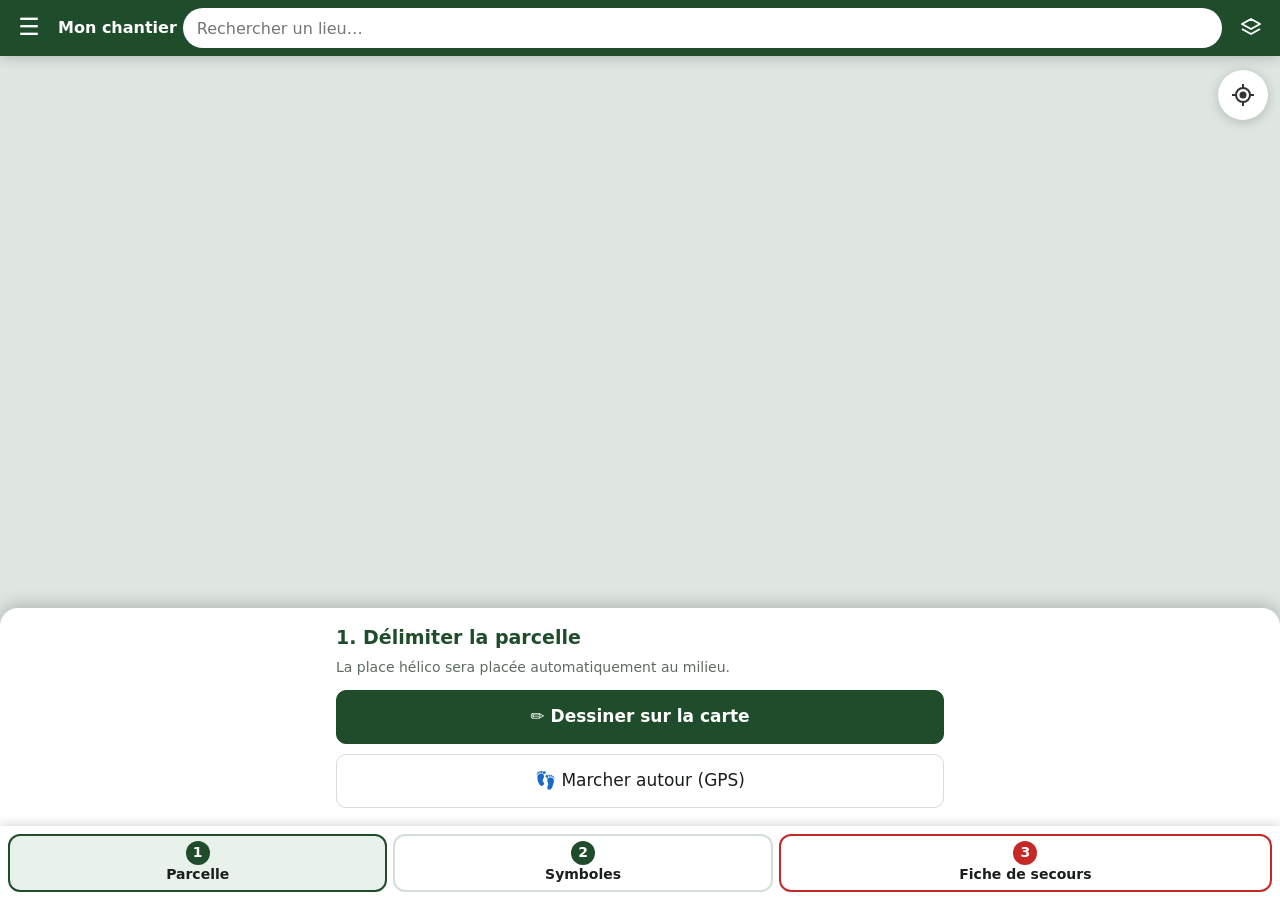
==== commit 5664b461: "Version simplifiée : parcelle, symboles, fiche de secours L'application passe à 3 étapes. La place h" ====
--- a/index.html
+++ b/index.html
@@ -4,7 +4,7 @@
   <meta charset="utf-8">
   <meta name="viewport" content="width=device-width, initial-scale=1, maximum-scale=1, viewport-fit=cover">
   <title>Relevé Forestier</title>
-  <meta name="description" content="Relevés de parcelles, fiches de sécurité et plans de coupe sur les cartes swisstopo.">
+  <meta name="description" content="Plan de coupe et fiche de secours pour chantiers forestiers, sur les cartes swisstopo.">
   <meta name="theme-color" content="#1f4d2b">
   <link rel="manifest" href="manifest.webmanifest">
   <link rel="icon" href="icons/icon.svg" type="image/svg+xml">
@@ -16,140 +16,74 @@
   <link rel="stylesheet" href="css/app.css">
 </head>
 <body>
-  <header class="topbar">
-    <button class="icon-btn" id="btn-menu" title="Panneau" aria-label="Ouvrir le panneau">☰</button>
-    <button class="chantier-title" id="btn-chantiers" title="Changer de chantier">
-      <span id="chantier-name">Chantier</span> <span class="caret">▾</span>
+  <div id="app">
+    <header class="topbar">
+      <button class="icon-btn" id="btn-chantiers" aria-label="Mes chantiers">☰</button>
+      <div class="title" id="chantier-name">Chantier</div>
+      <form class="search" id="search-form" autocomplete="off">
+        <input type="search" id="search-input" placeholder="Rechercher un lieu…" aria-label="Rechercher un lieu">
+        <ul class="search-results" id="search-results" hidden></ul>
+      </form>
+      <button class="icon-btn" id="btn-layers" aria-label="Fond de carte">
+        <svg width="24" height="24" viewBox="0 0 24 24" fill="none" stroke="currentColor" stroke-width="2" stroke-linejoin="round"><path d="M12 3l9 5-9 5-9-5z"/><path d="M3 13l9 5 9-5"/></svg>
+      </button>
+    </header>
+
+    <div id="map"></div>
+
+    <button class="fab" id="btn-locate" aria-label="Ma position">
+      <svg width="24" height="24" viewBox="0 0 24 24" fill="none" stroke="currentColor" stroke-width="2"><circle cx="12" cy="12" r="7"/><circle cx="12" cy="12" r="2.5" fill="currentColor"/><path d="M12 1v4M12 19v4M1 12h4M19 12h4"/></svg>
     </button>
-    <form class="search" id="search-form" autocomplete="off">
-      <input type="search" id="search-input" placeholder="Lieu, adresse, parcelle, coord. LV95…" aria-label="Rechercher">
-      <ul class="search-results" id="search-results" hidden></ul>
-    </form>
-    <button class="icon-btn" id="btn-report" title="Rapport imprimable" aria-label="Rapport">🖨</button>
-  </header>
 
-  <main class="layout">
-    <aside class="panel" id="panel" aria-label="Panneau latéral">
-      <nav class="tabs" role="tablist">
-        <button role="tab" data-tab="chantier" class="active">Chantier</button>
-        <button role="tab" data-tab="securite">Sécurité</button>
-        <button role="tab" data-tab="coupe">Coupe</button>
-        <button role="tab" data-tab="couches">Couches</button>
-      </nav>
-      <div class="panel-body">
-        <section data-panel="chantier" class="active">
-          <div id="form-chantier"></div>
-          <h3>Résumé</h3>
-          <div id="chantier-summary" class="summary"></div>
-          <h3>Objets relevés</h3>
-          <ul id="feature-list" class="feature-list"></ul>
-          <h3>Données</h3>
-          <div class="btn-row">
-            <button id="btn-export-geojson">Export GeoJSON (WGS84)</button>
-            <button id="btn-export-lv95">Export GeoJSON (LV95)</button>
-            <button id="btn-export-kml">Export KML</button>
-            <button id="btn-export-backup">Sauvegarde complète (.json)</button>
-            <label class="btn">Importer…<input type="file" id="input-import" accept=".json,.geojson,application/json" hidden></label>
-          </div>
-        </section>
-        <section data-panel="securite">
-          <p class="hint">Fiche à remplir avant le début des travaux et à communiquer à toute l'équipe.</p>
-          <div id="form-securite"></div>
-        </section>
-        <section data-panel="coupe">
-          <div id="form-coupe"></div>
-          <h3>Arbres martelés</h3>
-          <div id="coupe-table"></div>
-          <h3>Récapitulatif par essence</h3>
-          <div id="coupe-recap"></div>
-        </section>
-        <section data-panel="couches">
-          <h3>Fond de carte</h3>
-          <div id="base-layers" class="layer-list"></div>
-          <h3>Couches superposées <small>(geo.admin.ch)</small></h3>
-          <div id="overlay-layers" class="layer-list"></div>
-          <details class="custom-layer">
-            <summary>Ajouter une couche geo.admin par son identifiant</summary>
-            <p class="hint">Copiez l'identifiant technique depuis map.geo.admin.ch (ex. <code>ch.bafu.waldreservate</code>).</p>
-            <form id="custom-layer-form" class="inline-form">
-              <input id="custom-layer-id" placeholder="ch.xxx.yyy" required pattern="[a-z0-9_.\-]+">
-              <input id="custom-layer-label" placeholder="Nom affiché">
-              <button type="submit">Ajouter</button>
-            </form>
-          </details>
-          <h3>Hors-ligne</h3>
-          <p class="hint">Téléchargez les cartes de la zone visible avant de partir en forêt (couches actives, jusqu'à 3 niveaux de zoom de plus).</p>
-          <div class="btn-row">
-            <button id="btn-offline-download">Télécharger la zone visible</button>
-            <button id="btn-offline-clear" class="secondary">Vider le cache des cartes</button>
-          </div>
-          <progress id="offline-progress" max="100" value="0" hidden></progress>
-          <p id="offline-status" class="hint"></p>
-        </section>
-      </div>
-    </aside>
+    <div class="hint-bar" id="hint-bar" hidden>
+      <span id="hint-text"></span>
+      <button id="hint-cancel">Terminer</button>
+    </div>
 
-    <div class="map-wrap">
-      <div id="map"></div>
+    <!-- Feuille du bas : contenu de l'étape active -->
+    <section class="sheet" id="sheet" hidden>
+      <div class="sheet-body" id="sheet-body"></div>
+    </section>
 
-      <div class="map-controls right">
-        <button class="fab" id="btn-locate" title="Ma position" aria-label="Ma position">◎</button>
-        <button class="fab" id="btn-track" title="Relevé du périmètre au GPS" aria-label="Relevé GPS">👣</button>
-        <button class="fab" id="btn-info" title="Infos d'un point (coordonnées, altitude)" aria-label="Infos point">ⓘ</button>
-      </div>
+    <nav class="steps" aria-label="Étapes">
+      <button data-step="parcelle"><b>1</b><span>Parcelle</span></button>
+      <button data-step="symboles"><b>2</b><span>Symboles</span></button>
+      <button data-step="fiche"><b>3</b><span>Fiche de secours</span></button>
+    </nav>
+  </div>
 
-      <div class="coords" id="coords">LV95 —</div>
+  <!-- Fiche de secours (plein écran, imprimable) -->
+  <div id="fiche" hidden></div>
 
-      <div class="gps-recorder" id="gps-recorder" hidden>
-        <div class="gps-rec-head"><span class="rec-dot"></span> Relevé GPS en cours</div>
-        <div id="gps-rec-stats" class="gps-rec-stats">0 points · précision —</div>
-        <label class="gps-auto"><input type="checkbox" id="gps-auto" checked> Ajout auto. tous les <input type="number" id="gps-auto-dist" value="5" min="1" max="50" step="1"> m</label>
-        <div class="btn-row">
-          <button id="gps-add-point">+ Point ici</button>
-          <button id="gps-undo" class="secondary">Annuler dernier</button>
+  <dialog id="dlg-chantiers" class="dialog">
+    <form method="dialog">
+      <header><h2>Mes chantiers</h2></header>
+      <div class="dialog-body"><ul id="chantier-list" class="chantier-list"></ul></div>
+      <footer>
+        <button type="button" id="btn-new-chantier" class="primary big">+ Nouveau chantier</button>
+        <div class="row">
+          <button type="button" id="btn-backup">Sauvegarder</button>
+          <label class="btn">Importer<input type="file" id="input-import" accept=".json,application/json" hidden></label>
+          <span class="spacer"></span>
+          <button value="close">Fermer</button>
         </div>
-        <div class="btn-row">
-          <button id="gps-finish-polygon">Terminer → surface</button>
-          <button id="gps-finish-line" class="secondary">Terminer → ligne</button>
-          <button id="gps-cancel" class="danger">Abandonner</button>
-        </div>
-      </div>
-
-      <nav class="toolbar" id="toolbar" aria-label="Outils de relevé"></nav>
-    </div>
-  </main>
-
-  <dialog id="dlg-feature" class="dialog">
-    <form method="dialog" id="feature-form-wrap">
-      <header><h2 id="dlg-feature-title">Objet</h2></header>
-      <div id="feature-form" class="dialog-body"></div>
-      <footer class="btn-row">
-        <button value="delete" class="danger" id="dlg-feature-delete">Supprimer</button>
-        <span class="spacer"></span>
-        <button value="ok" class="primary">OK</button>
       </footer>
     </form>
   </dialog>
 
-  <dialog id="dlg-chantiers" class="dialog">
+  <dialog id="dlg-layers" class="dialog">
     <form method="dialog">
-      <header><h2>Mes chantiers</h2></header>
+      <header><h2>Carte</h2></header>
       <div class="dialog-body">
-        <ul id="chantier-list" class="chantier-list"></ul>
+        <div class="base-choice" id="base-choice"></div>
+        <div class="overlay-choice" id="overlay-choice"></div>
+        <h3>Sans réseau en forêt ?</h3>
+        <p class="hint">Avant de partir, centrez la carte sur le chantier puis :</p>
+        <button type="button" id="btn-offline" class="big">⬇ Enregistrer cette zone</button>
+        <progress id="offline-progress" hidden></progress>
+        <p id="offline-status" class="hint"></p>
       </div>
-      <footer class="btn-row">
-        <button type="button" id="btn-new-chantier" class="primary">+ Nouveau chantier</button>
-        <span class="spacer"></span>
-        <button value="close">Fermer</button>
-      </footer>
-    </form>
-  </dialog>
-
-  <dialog id="dlg-info" class="dialog">
-    <form method="dialog">
-      <header><h2>Informations du point</h2></header>
-      <div class="dialog-body" id="info-body"></div>
-      <footer class="btn-row"><span class="spacer"></span><button value="close">Fermer</button></footer>
+      <footer><div class="row"><span class="spacer"></span><button value="close" class="primary">OK</button></div></footer>
     </form>
   </dialog>
 
--- a/css/app.css
+++ b/css/app.css
@@ -2,269 +2,253 @@
   --green: #1f4d2b;
   --green-2: #2e7d32;
   --green-light: #e8f1ea;
-  --bg: #ffffff;
-  --bg-2: #f4f6f4;
+  --red: #c62828;
   --text: #1b1f1c;
   --muted: #5f6b62;
   --border: #d5ddd7;
-  --danger: #c62828;
-  --orange: #e65100;
-  --radius: 10px;
-  --topbar-h: 54px;
-  --panel-w: 400px;
-  --shadow: 0 2px 10px rgba(0, 0, 0, .18);
+  --bg: #fff;
+  --bg-2: #f4f6f4;
+  --top: 56px;
+  --steps: 74px;
+  --shadow: 0 2px 12px rgba(0, 0, 0, .2);
+  --safe-b: env(safe-area-inset-bottom);
 }
 
 * { box-sizing: border-box; }
-html, body { height: 100%; margin: 0; }
+html, body { margin: 0; height: 100%; }
 body {
-  font: 15px/1.4 system-ui, -apple-system, "Segoe UI", Roboto, sans-serif;
-  color: var(--text);
-  background: var(--bg);
-  overflow: hidden;
+  font: 16px/1.4 system-ui, -apple-system, "Segoe UI", Roboto, sans-serif;
+  color: var(--text); background: var(--bg);
   -webkit-tap-highlight-color: transparent;
 }
+#app { position: fixed; inset: 0; overflow: hidden; }
 button, input, select, textarea { font: inherit; color: inherit; }
-h3 { font-size: 14px; text-transform: uppercase; letter-spacing: .04em; color: var(--green); margin: 18px 0 8px; }
-h4 { font-size: 13px; color: var(--muted); margin: 10px 0 4px; }
-code { background: var(--bg-2); padding: 1px 4px; border-radius: 4px; }
-.hint { color: var(--muted); font-size: 13px; margin: 4px 0 8px; }
-.mono { font-family: ui-monospace, SFMono-Regular, Menlo, monospace; }
 [hidden] { display: none !important; }
-
-/* Boutons ---------------------------------------------------------- */
+.mono { font-family: ui-monospace, Menlo, monospace; }
+.hint { color: var(--muted); font-size: 14px; margin: 4px 0 12px; }
+h2 { font-size: 19px; margin: 0 0 8px; color: var(--green); }
+h2 small { font-weight: 400; color: var(--muted); font-size: 15px; }
+h3 { font-size: 15px; margin: 18px 0 8px; color: var(--green); }
+
 button, .btn {
   display: inline-flex; align-items: center; justify-content: center; gap: 6px;
-  min-height: 40px; padding: 6px 14px;
-  border: 1px solid var(--border); border-radius: 8px;
+  min-height: 44px; padding: 8px 16px; border: 1px solid var(--border); border-radius: 10px;
   background: var(--bg); cursor: pointer; text-decoration: none; color: var(--text);
 }
-button:hover, .btn:hover { background: var(--bg-2); }
-button.primary { background: var(--green); color: #fff; border-color: var(--green); }
-button.primary:hover { background: #163a20; }
-button.secondary { color: var(--muted); }
-button.danger { color: var(--danger); border-color: #f0c4c4; }
-.btn-row { display: flex; flex-wrap: wrap; gap: 8px; margin: 8px 0; align-items: center; }
-.btn-row .spacer { flex: 1; }
-.icon-btn { border: 0; background: transparent; color: #fff; font-size: 22px; min-width: 44px; }
-.icon-btn:hover { background: rgba(255, 255, 255, .12); }
-
-/* Barre du haut ----------------------------------------------------- */
+button.primary { background: var(--green); border-color: var(--green); color: #fff; font-weight: 600; }
+button.danger { color: var(--red); }
+button.big { width: 100%; min-height: 52px; font-size: 17px; }
+button.link { border: 0; background: none; text-decoration: underline; min-height: 36px; padding: 4px 0; font-size: 14px; }
+.row { display: flex; gap: 8px; align-items: center; flex-wrap: wrap; }
+.spacer { flex: 1; }
+
+/* Barre du haut ------------------------------------------------- */
 .topbar {
-  position: fixed; inset: 0 0 auto 0; height: var(--topbar-h); z-index: 1100;
-  display: flex; align-items: center; gap: 6px; padding: 0 6px;
-  padding-top: env(safe-area-inset-top);
+  position: absolute; inset: 0 0 auto 0; height: calc(var(--top) + env(safe-area-inset-top)); z-index: 1100;
+  display: flex; align-items: center; gap: 6px; padding: env(safe-area-inset-top) 6px 0;
   background: var(--green); color: #fff; box-shadow: var(--shadow);
 }
-.chantier-title {
-  background: transparent; border: 0; color: #fff; font-weight: 600; font-size: 16px;
-  max-width: 34vw; overflow: hidden; white-space: nowrap; text-overflow: ellipsis; display: block;
-  padding: 6px 8px;
-}
-.chantier-title:hover { background: rgba(255, 255, 255, .12); }
-.chantier-title .caret { opacity: .7; }
+.icon-btn { border: 0; background: transparent; color: #fff; min-width: 46px; font-size: 24px; padding: 0; }
+.title { font-weight: 700; max-width: 34vw; white-space: nowrap; overflow: hidden; text-overflow: ellipsis; }
 .search { position: relative; flex: 1; min-width: 0; }
-.search input {
-  width: 100%; height: 38px; border-radius: 19px; border: 0; padding: 0 14px;
-  background: rgba(255, 255, 255, .95); color: var(--text);
-}
+.search input { width: 100%; height: 40px; border: 0; border-radius: 20px; padding: 0 14px; background: #fff; }
 .search-results {
-  position: absolute; top: 44px; left: 0; right: 0; margin: 0; padding: 4px 0; list-style: none;
-  background: var(--bg); color: var(--text); border-radius: var(--radius); box-shadow: var(--shadow);
-  max-height: 60vh; overflow: auto; z-index: 1200;
-}
-.search-results li { padding: 10px 14px; cursor: pointer; border-bottom: 1px solid var(--bg-2); }
-.search-results li:hover { background: var(--green-light); }
-.search-results li small { color: var(--muted); margin-left: 4px; }
-.search-results li.disabled { color: var(--muted); cursor: default; }
-
-/* Mise en page ---------------------------------------------------- */
-.layout { position: fixed; inset: var(--topbar-h) 0 0 0; display: flex; }
-.map-wrap { position: relative; flex: 1; min-width: 0; }
-#map { position: absolute; inset: 0; background: #dfe6e0; }
-#map.crosshair, #map.crosshair .leaflet-interactive { cursor: crosshair !important; }
-
-.panel {
-  width: 0; overflow: hidden; background: var(--bg); border-right: 1px solid var(--border);
-  display: flex; flex-direction: column; transition: width .2s ease;
-}
-body.panel-open .panel { width: var(--panel-w); }
-.tabs { display: flex; border-bottom: 1px solid var(--border); background: var(--bg-2); flex-shrink: 0; }
-.tabs button {
-  flex: 1; border: 0; border-radius: 0; background: transparent; font-weight: 600; color: var(--muted);
-  border-bottom: 3px solid transparent; min-height: 46px;
-}
-.tabs button.active { color: var(--green); border-bottom-color: var(--green); background: var(--bg); }
-.panel-body { overflow: auto; flex: 1; padding: 4px 16px 40px; width: var(--panel-w); }
-.panel-body > section { display: none; }
-.panel-body > section.active { display: block; }
-
-@media (max-width: 899px) {
-  :root { --panel-w: min(100vw, 460px); }
-  .panel {
-    position: absolute; top: 0; bottom: 0; left: 0; z-index: 1050;
-    box-shadow: var(--shadow);
-  }
-  .chantier-title { max-width: 30vw; font-size: 15px; }
-}
-
-/* Formulaires ------------------------------------------------------- */
-.form .field { margin: 10px 0; position: relative; }
-.form label { display: block; font-size: 13px; font-weight: 600; color: var(--muted); margin-bottom: 4px; }
-.form input:not([type=checkbox]):not([type=radio]):not([type=range]),
-.form select, .form textarea {
-  width: 100%; min-height: 42px; padding: 8px 10px; border: 1px solid var(--border); border-radius: 8px; background: #fff;
-}
-.form textarea { resize: vertical; min-height: 70px; }
-.form input:focus, .form select:focus, .form textarea:focus { outline: 2px solid var(--green-2); outline-offset: -1px; border-color: transparent; }
-.form .field-tel input { padding-right: 48px; }
-.form .call { position: absolute; right: 6px; bottom: 6px; font-size: 20px; text-decoration: none; padding: 2px 6px; }
-.form .readonly { white-space: pre-line; padding: 8px 10px; background: var(--bg-2); border-radius: 8px; font-size: 14px; }
-.inline-form { display: flex; gap: 8px; align-items: center; flex-wrap: wrap; }
-.inline-form input { flex: 1; min-width: 90px; }
-.form .inline-form input { width: auto; flex: 0 1 110px; }
-.chips, .checklist { display: flex; flex-wrap: wrap; gap: 6px; }
-.checklist { flex-direction: column; gap: 2px; }
-.chips label, .checklist label {
-  display: flex; align-items: center; gap: 6px; font-weight: 400; color: var(--text); font-size: 14px; margin: 0; cursor: pointer;
-}
-.chips label { border: 1px solid var(--border); border-radius: 16px; padding: 4px 10px; }
-.chips label:has(input:checked) { background: var(--green-light); border-color: var(--green-2); }
-.checklist label { padding: 6px 4px; border-bottom: 1px solid var(--bg-2); }
-.checklist input, .chips input { width: 18px; height: 18px; accent-color: var(--green-2); }
-.photos { display: flex; flex-wrap: wrap; gap: 8px; margin-bottom: 8px; }
-.photos figure { position: relative; margin: 0; }
-.photos img { width: 84px; height: 84px; object-fit: cover; border-radius: 8px; cursor: zoom-in; display: block; }
-.photos button { position: absolute; top: 2px; right: 2px; min-height: 0; width: 24px; height: 24px; padding: 0; border-radius: 12px; background: rgba(0, 0, 0, .6); color: #fff; border: 0; }
-
-/* Résumé et listes ----------------------------------------------- */
-.summary { display: grid; grid-template-columns: 1fr 1fr; gap: 8px; }
-.summary div { background: var(--green-light); border-radius: 8px; padding: 8px 10px; }
-.summary b { display: block; font-size: 17px; color: var(--green); }
-.summary span { font-size: 12px; color: var(--muted); }
-.feature-list { list-style: none; padding: 0; margin: 0; }
-.feature-list li {
-  display: grid; grid-template-columns: 28px 1fr; gap: 0 6px; padding: 8px 6px; border-bottom: 1px solid var(--bg-2); cursor: pointer;
-}
-.feature-list li:hover { background: var(--bg-2); }
-.feature-list li.empty { display: block; color: var(--muted); cursor: default; }
-.feature-list .ico { grid-row: span 2; font-size: 18px; text-align: center; }
-.feature-list small { color: var(--muted); }
-.tbl { border-collapse: collapse; width: 100%; font-size: 13px; }
-.tbl th, .tbl td { border-bottom: 1px solid var(--border); padding: 5px 4px; text-align: left; }
-.tbl thead th { color: var(--muted); font-weight: 600; }
-.tbl tfoot th { border-top: 2px solid var(--green); }
-.tbl tbody tr[data-i] { cursor: pointer; }
-.tbl tbody tr[data-i]:hover { background: var(--bg-2); }
-.tbl.kv th { width: 40%; }
-
-/* Couches --------------------------------------------------------- */
-.layer-list { display: flex; flex-direction: column; }
-.layer-item { display: flex; align-items: center; gap: 8px; padding: 6px 0; cursor: pointer; }
-.layer-item.overlay { display: grid; grid-template-columns: 1fr 90px 24px auto; border-bottom: 1px solid var(--bg-2); }
-.layer-item.overlay label { display: flex; gap: 8px; align-items: center; cursor: pointer; }
-.layer-item input[type=radio], .layer-item input[type=checkbox] { width: 18px; height: 18px; accent-color: var(--green-2); flex-shrink: 0; }
-.layer-item input[type=range] { width: 90px; accent-color: var(--green-2); }
-.layer-item .legend { text-decoration: none; color: var(--muted); text-align: center; }
-.layer-item .remove { min-height: 0; padding: 0 6px; height: 24px; }
-.layer-group h4 { margin-top: 14px; }
-.custom-layer { margin-top: 14px; }
-.custom-layer summary { cursor: pointer; color: var(--green); font-weight: 600; }
-progress { width: 100%; height: 12px; accent-color: var(--green-2); }
-
-/* Carte : contrôles flottants --------------------------------------- */
-.map-controls { position: absolute; z-index: 1000; display: flex; flex-direction: column; gap: 10px; }
-.map-controls.right { right: 10px; top: 100px; }
+  position: absolute; top: 46px; left: 0; right: 0; list-style: none; margin: 0; padding: 4px 0;
+  background: #fff; color: var(--text); border-radius: 12px; box-shadow: var(--shadow); max-height: 60vh; overflow: auto;
+}
+.search-results li { padding: 12px 14px; border-bottom: 1px solid var(--bg-2); cursor: pointer; }
+.search-results li.off { color: var(--muted); cursor: default; }
+
+/* Carte ---------------------------------------------------------- */
+#map { position: absolute; top: calc(var(--top) + env(safe-area-inset-top)); left: 0; right: 0; bottom: calc(var(--steps) + var(--safe-b)); background: #dfe6e0; }
+#map.placing, #map.placing .leaflet-interactive { cursor: crosshair; }
 .fab {
-  width: 46px; height: 46px; min-height: 0; padding: 0; border-radius: 23px; font-size: 22px;
-  background: var(--bg); box-shadow: var(--shadow); border: 0;
-}
-.fab.active { background: #1976d2; color: #fff; }
-#btn-track.active { background: #d500f9; color: #fff; }
-.coords {
-  position: absolute; left: 8px; bottom: 96px; z-index: 1000; pointer-events: none;
-  background: rgba(255, 255, 255, .9); padding: 3px 8px; border-radius: 6px; font: 12px ui-monospace, monospace;
-}
-.leaflet-top.leaflet-right { top: 0; }
-.leaflet-bottom.leaflet-right { bottom: 84px; }
-.leaflet-bottom .leaflet-control-attribution { font-size: 10px; }
-
-.toolbar {
-  position: absolute; left: 0; right: 0; bottom: 0; z-index: 1000;
-  display: flex; gap: 4px; overflow-x: auto; padding: 8px; padding-bottom: calc(8px + env(safe-area-inset-bottom));
-  background: rgba(255, 255, 255, .96); box-shadow: 0 -2px 8px rgba(0, 0, 0, .12);
-  scrollbar-width: thin;
-}
-.toolbar button {
-  flex: 0 0 auto; flex-direction: column; gap: 0; min-width: 72px; min-height: 60px; padding: 4px 6px; border-radius: 10px;
-  border-color: transparent; background: transparent;
-}
-.toolbar button .ico { font-size: 22px; line-height: 1.1; }
-.toolbar button .lbl { font-size: 11px; color: var(--muted); white-space: nowrap; }
-.toolbar button.active { background: var(--green); border-color: var(--green); }
-.toolbar button.active .lbl, .toolbar button.active .ico { color: #fff; }
-
-/* Enregistreur GPS ---------------------------------------------- */
-.gps-recorder {
-  position: absolute; left: 10px; top: 10px; z-index: 1001; width: min(360px, calc(100% - 80px));
-  background: var(--bg); border-radius: var(--radius); box-shadow: var(--shadow); padding: 10px 12px;
-}
-.gps-rec-head { font-weight: 700; display: flex; align-items: center; gap: 8px; }
-.rec-dot { width: 12px; height: 12px; border-radius: 6px; background: #d500f9; animation: blink 1s infinite; }
-@keyframes blink { 50% { opacity: .2; } }
-.gps-rec-stats { font-size: 13px; color: var(--muted); margin: 4px 0; }
-.gps-auto { font-size: 13px; display: flex; align-items: center; gap: 6px; flex-wrap: wrap; }
-.gps-auto input[type=number] { width: 56px; min-height: 30px; padding: 2px 6px; border: 1px solid var(--border); border-radius: 6px; }
-.gps-recorder .btn-row button { min-height: 36px; padding: 4px 10px; font-size: 14px; }
-
-/* Marqueurs ------------------------------------------------------- */
-.mk { background: transparent; border: 0; }
-.mk-arbre { position: relative; }
-.mk-arbre svg { display: block; overflow: visible; filter: drop-shadow(0 1px 1px rgba(0, 0, 0, .5)); }
-.tree-num {
-  position: absolute; left: 26px; top: 2px; background: rgba(255, 255, 255, .9); border-radius: 4px;
-  font: 600 11px system-ui; padding: 0 3px; white-space: nowrap; color: var(--green);
-}
-.mk-secours span, .mk-depot span, .mk-note span {
-  display: flex; align-items: center; justify-content: center; width: 100%; height: 100%;
-  border: 2px solid #fff; box-shadow: 0 1px 4px rgba(0, 0, 0, .5); color: #fff; font-weight: 700;
-}
-.mk-secours span { background: var(--danger); border-radius: 50%; font-size: 18px; }
-.mk-depot span { background: #6d4c41; border-radius: 4px; font-size: 16px; }
-.mk-note span { background: #f9a825; border-radius: 50% 50% 50% 0; transform: rotate(-45deg); font-size: 14px; }
-.feat-label {
-  background: rgba(255, 255, 255, .85); border: 0; box-shadow: none; font-weight: 600; color: var(--green); padding: 1px 5px;
-}
-.feat-label::before { display: none; }
-
-/* Dialogues ----------------------------------------------------- */
-.dialog {
-  border: 0; border-radius: 14px; padding: 0; width: min(560px, calc(100vw - 20px)); max-height: calc(100dvh - 30px);
-  box-shadow: 0 10px 40px rgba(0, 0, 0, .35);
-}
-.dialog::backdrop { background: rgba(0, 0, 0, .4); }
+  position: absolute; right: 12px; top: calc(var(--top) + env(safe-area-inset-top) + 14px); z-index: 1000;
+  width: 50px; height: 50px; min-height: 0; padding: 0; border-radius: 25px; border: 0; background: #fff; box-shadow: var(--shadow); color: #333;
+}
+.fab.on { background: #1976d2; color: #fff; }
+.leaflet-control-scale { margin-bottom: 8px !important; }
+
+/* Bandeau d'aide ------------------------------------------------ */
+.hint-bar {
+  position: absolute; left: 10px; right: 10px; bottom: calc(var(--steps) + var(--safe-b) + 10px); z-index: 1001;
+  display: flex; align-items: center; gap: 10px; padding: 10px 10px 10px 16px;
+  background: rgba(20, 30, 22, .92); color: #fff; border-radius: 14px; box-shadow: var(--shadow); font-size: 16px;
+}
+.hint-bar span { flex: 1; }
+.hint-bar button { background: #fff; border: 0; font-weight: 700; color: var(--green); flex-shrink: 0; }
+
+/* Étapes --------------------------------------------------------- */
+.steps {
+  position: absolute; left: 0; right: 0; bottom: 0; z-index: 1100; height: calc(var(--steps) + var(--safe-b));
+  display: grid; grid-template-columns: 1fr 1fr 1.3fr; gap: 6px; padding: 8px 8px calc(8px + var(--safe-b));
+  background: #fff; box-shadow: 0 -2px 10px rgba(0, 0, 0, .15);
+}
+.steps button { flex-direction: column; gap: 0; min-height: 0; padding: 4px; border: 2px solid var(--border); border-radius: 12px; }
+.steps button b {
+  width: 24px; height: 24px; border-radius: 12px; background: var(--green); color: #fff; font-size: 14px;
+  display: flex; align-items: center; justify-content: center;
+}
+.steps button span { font-weight: 600; font-size: 14px; white-space: nowrap; }
+.steps button.active { border-color: var(--green); background: var(--green-light); }
+.steps button[data-step=fiche] { border-color: var(--red); }
+.steps button[data-step=fiche] b { background: var(--red); }
+
+/* Feuille du bas ------------------------------------------------- */
+.sheet {
+  position: absolute; left: 0; right: 0; bottom: calc(var(--steps) + var(--safe-b)); z-index: 1050;
+  max-height: 62%; overflow: auto; background: #fff; border-radius: 18px 18px 0 0; box-shadow: 0 -4px 16px rgba(0, 0, 0, .2);
+}
+.sheet-body { padding: 16px 16px 14px; max-width: 640px; margin: 0 auto; }
+.big-actions { display: grid; gap: 10px; margin: 12px 0 4px; }
+.big-actions button { min-height: 54px; font-size: 17px; }
+.heli-box { display: flex; gap: 12px; align-items: center; background: #fff5f5; border: 2px solid #f3c6c6; border-radius: 12px; padding: 10px 12px; }
+.heli-box .mono { font-size: 17px; font-weight: 700; }
+.heli-box small { color: var(--muted); }
+
+.palette { display: grid; grid-template-columns: repeat(auto-fill, minmax(96px, 1fr)); gap: 8px; }
+.palette button { flex-direction: column; min-height: 92px; padding: 8px 4px; gap: 6px; border-radius: 14px; }
+.palette button span { font-size: 13px; line-height: 1.15; text-align: center; }
+.palette button.on { border: 2px solid var(--green); background: var(--green-light); }
+
+/* Symboles sur la carte ----------------------------------------- */
+.sym { background: none; border: 0; }
+.sym svg { display: block; filter: drop-shadow(0 1px 2px rgba(0, 0, 0, .55)); }
+.sym-head { background: none; border: 0; }
+.sym-head div { width: 100%; height: 100%; }
+.sym-head svg { display: block; }
+.sym-text span {
+  display: inline-block; white-space: nowrap; background: #fff; border: 2px solid #333; border-radius: 6px;
+  padding: 1px 6px; font: 700 14px system-ui; color: #111; box-shadow: 0 1px 3px rgba(0, 0, 0, .4);
+}
+.sym-popup { min-width: 200px; display: grid; gap: 8px; }
+.sym-popup .sp-head { display: flex; align-items: center; gap: 8px; font-size: 16px; }
+.sym-popup .sp-coord { font-family: ui-monospace, monospace; font-size: 14px; }
+.sym-popup .sp-hint { margin: 0; color: var(--muted); font-size: 13px; }
+
+/* Dialogues ------------------------------------------------------ */
+.dialog { border: 0; border-radius: 16px; padding: 0; width: min(480px, calc(100vw - 20px)); max-height: calc(100dvh - 30px); box-shadow: 0 10px 40px rgba(0, 0, 0, .35); }
+.dialog::backdrop { background: rgba(0, 0, 0, .45); }
 .dialog > form { display: flex; flex-direction: column; max-height: calc(100dvh - 30px); }
-.dialog header { padding: 14px 18px 6px; border-bottom: 1px solid var(--bg-2); }
-.dialog header h2 { margin: 0; font-size: 18px; color: var(--green); }
-.dialog header .sub { font-size: 13px; color: var(--muted); font-weight: 400; margin-top: 4px; }
-.dialog-body { padding: 4px 18px 12px; overflow: auto; flex: 1; }
-.dialog footer { padding: 10px 18px; border-top: 1px solid var(--bg-2); margin: 0; }
-.chantier-list { list-style: none; padding: 0; margin: 8px 0; }
-.chantier-list li { display: flex; gap: 6px; margin-bottom: 6px; }
-.chantier-list li .open { flex: 1; flex-direction: column; align-items: flex-start; text-align: left; }
-.chantier-list li .open small { color: var(--muted); font-size: 12px; }
-.chantier-list li.active .open { border-color: var(--green-2); background: var(--green-light); }
-
-/* Toast --------------------------------------------------------- */
+.dialog header { padding: 16px 18px 4px; }
+.dialog header h2 { margin: 0; }
+.dialog-body { padding: 6px 18px 10px; overflow: auto; }
+.dialog footer { padding: 10px 18px 16px; display: grid; gap: 10px; border-top: 1px solid var(--bg-2); }
+.chantier-list { list-style: none; padding: 0; margin: 0; display: grid; gap: 8px; }
+.chantier-list li { display: flex; gap: 6px; }
+.chantier-list .open { flex: 1; justify-content: space-between; text-align: left; }
+.chantier-list .open small { color: var(--muted); }
+.chantier-list li.on .open { border: 2px solid var(--green); background: var(--green-light); }
+.base-choice { display: grid; grid-template-columns: repeat(3, 1fr); gap: 8px; margin-bottom: 12px; }
+.base-choice button.on { border: 2px solid var(--green); background: var(--green-light); font-weight: 700; }
+.overlay-choice { display: grid; gap: 2px; }
+.overlay-choice label { display: flex; align-items: center; gap: 10px; padding: 10px 2px; border-bottom: 1px solid var(--bg-2); }
+.overlay-choice input { width: 22px; height: 22px; accent-color: var(--green-2); }
+progress { width: 100%; margin-top: 8px; accent-color: var(--green-2); }
+
 .toast {
-  position: fixed; left: 50%; bottom: 100px; transform: translate(-50%, 20px); z-index: 2000;
-  background: rgba(30, 30, 30, .92); color: #fff; padding: 10px 16px; border-radius: 10px; max-width: min(90vw, 520px);
-  opacity: 0; pointer-events: none; transition: opacity .2s, transform .2s; text-align: center; font-size: 14px;
+  position: fixed; left: 50%; top: calc(var(--top) + env(safe-area-inset-top) + 12px); transform: translate(-50%, -10px); z-index: 2000;
+  background: rgba(20, 20, 20, .92); color: #fff; padding: 10px 16px; border-radius: 12px; max-width: min(92vw, 520px);
+  opacity: 0; pointer-events: none; transition: .2s; text-align: center; font-size: 15px;
 }
 .toast.show { opacity: 1; transform: translate(-50%, 0); }
 
-/* Impression de la carte ---------------------------------------- */
+/* ================================================================ */
+/* Fiche de secours                                                  */
+/* ================================================================ */
+#fiche { background: #e9ece9; min-height: 100%; padding-bottom: 40px; }
+.fiche-bar {
+  position: sticky; top: 0; z-index: 10; display: flex; gap: 8px; padding: calc(8px + env(safe-area-inset-top)) 10px 8px;
+  background: var(--green); box-shadow: var(--shadow);
+}
+.fiche-calls { display: grid; grid-template-columns: 1fr 1fr; gap: 8px; padding: 10px; max-width: 210mm; margin: 0 auto; }
+.call {
+  display: flex; flex-direction: column; align-items: center; padding: 10px; border-radius: 12px; text-decoration: none; color: #fff; font-size: 14px;
+}
+.call b { font-size: 30px; line-height: 1.1; }
+.c144 { background: var(--red); }
+.c1414 { background: #b71c1c; }
+
+.page {
+  background: #fff; max-width: 210mm; margin: 0 auto; padding: 10mm 10mm 8mm; box-shadow: 0 2px 10px rgba(0, 0, 0, .15);
+  font-size: 13px; color: #111;
+}
+.page input, .page textarea {
+  border: 0; border-bottom: 1.5px dotted #999; border-radius: 0; background: transparent; padding: 3px 2px; width: 100%; min-height: 0;
+  font-size: 14px; resize: none; overflow: hidden;
+}
+.page input:focus, .page textarea:focus { outline: none; background: #fffbe6; border-bottom-color: var(--green); }
+.f-head { display: flex; gap: 12px; align-items: flex-end; border-bottom: 3px solid var(--red); padding-bottom: 6px; }
+.f-head > div:first-child { flex: 1; }
+.f-kicker { font-weight: 800; color: var(--red); letter-spacing: .04em; font-size: 13px; }
+.page .f-title { font-size: 22px; font-weight: 800; border-bottom: 0; padding: 0; }
+.f-head-right { width: 40mm; }
+.ff { display: block; margin: 4px 0; }
+.ff > span { display: block; font-size: 10.5px; text-transform: uppercase; letter-spacing: .03em; color: #555; font-weight: 700; }
+.f-urgence { margin: 8px 0; border: 3px solid var(--red); border-radius: 8px; overflow: hidden; display: flex; }
+.f-urg-title { background: var(--red); color: #fff; font-weight: 900; display: flex; align-items: center; padding: 6px 10px; font-size: 15px; writing-mode: horizontal-tb; max-width: 30mm; line-height: 1.1; }
+.f-nums { flex: 1; display: grid; grid-template-columns: repeat(6, 1fr); }
+.f-nums div { display: flex; flex-direction: column; align-items: center; justify-content: center; padding: 4px 2px; border-left: 1px solid #f0c4c4; }
+.f-nums b { font-size: 22px; color: var(--red); line-height: 1.1; }
+.f-nums span { font-size: 11px; }
+.f-cols { display: grid; grid-template-columns: 1.25fr 1fr; gap: 8px; }
+.f-box { border: 1.5px solid #333; border-radius: 6px; padding: 6px 8px; margin-top: 8px; break-inside: avoid; }
+.f-cols .f-box { margin-top: 0; }
+.f-box h3 { margin: 0 0 4px; font-size: 13px; text-transform: uppercase; letter-spacing: .03em; color: #111; }
+.f-box h3 small { text-transform: none; font-weight: 400; }
+.f-coords table { width: 100%; border-collapse: collapse; }
+.f-coords th { text-align: left; font-weight: 700; white-space: nowrap; vertical-align: middle; padding: 3px 6px 3px 0; font-size: 12px; }
+.f-coords th svg { vertical-align: middle; margin-right: 4px; }
+.f-coords td { padding: 3px 0; border-bottom: 1px solid #ddd; }
+.f-coords tr:first-child td { font-size: 1.12em; }
+.f-coords hr { border: 0; border-top: 1px dashed #ccc; margin: 2px 0; }
+.c-lv95 { display: block; font-family: ui-monospace, Menlo, monospace; font-weight: 800; font-size: 14px; }
+.c-wgs { display: block; font-size: 11px; color: #444; }
+.missing { color: var(--red); font-style: italic; font-size: 12px; }
+.f-small { font-size: 10.5px; color: #555; margin: 4px 0 0; }
+.f-alarme ol { margin: 0; padding-left: 18px; font-size: 12.5px; }
+.f-alarme li { margin: 2px 0; }
+.f-grid { display: grid; grid-template-columns: 1fr 1fr; gap: 0 12px; }
+#fiche-map { height: 105mm; border: 1px solid #999; border-radius: 4px; margin-top: 4px; }
+.f-legend { display: flex; flex-wrap: wrap; gap: 4px 12px; margin-top: 6px; font-size: 11.5px; }
+.f-legend span { display: inline-flex; align-items: center; gap: 4px; }
+.lg-parcel { display: inline-block; width: 20px; height: 13px; border: 3px solid #e6c700; background: rgba(255, 235, 59, .2); outline: 1px solid #333; }
+.f-sign table { width: 100%; border-collapse: collapse; }
+.f-sign th, .f-sign td { border: 1px solid #999; padding: 3px 6px; text-align: left; font-size: 11px; }
+.f-sign td { height: 8mm; }
+
+@media (max-width: 600px) {
+  .page { padding: 12px; }
+  .f-cols, .f-grid { grid-template-columns: 1fr; }
+  .f-nums { grid-template-columns: repeat(3, 1fr); }
+  .f-urg-title { max-width: 22vw; font-size: 13px; }
+  #fiche-map { height: 300px; }
+}
+
+/* Mise en page A4 : appliquée pendant l'impression (classe .print-layout posée avant window.print) */
+.print-layout { padding: 0 !important; background: #fff !important; }
+.print-layout .page { width: 194mm; max-width: none; margin: 0; padding: 0; box-shadow: none; font-size: 12px; }
+.print-layout .f-cols { grid-template-columns: 1.25fr 1fr; }
+.print-layout .f-grid { grid-template-columns: 1fr 1fr 1fr; }
+.print-layout .f-box { margin-top: 6px; padding: 5px 8px; }
+.print-layout .f-urgence { margin: 6px 0; }
+.print-layout .page .f-title { font-size: 20px; }
+.print-layout .f-nums { grid-template-columns: repeat(6, 1fr); }
+.print-layout .f-urg-title { max-width: 30mm; font-size: 15px; }
+.print-layout #fiche-map { width: 100%; height: 72mm; }
+.print-layout .f-coords td { padding: 1px 0; }
+.print-layout .c-lv95 { font-size: 13px; }
+.print-layout .f-legend { margin-top: 3px; }
+.print-layout .ff { margin: 2px 0; }
+.print-layout .page textarea { min-height: 10mm; }
+.print-layout .f-sign td { height: 7mm; }
+.print-layout .page input::placeholder, .print-layout .page textarea::placeholder { color: transparent; }
+.print-layout input::-webkit-calendar-picker-indicator { display: none; }
+.print-layout .leaflet-control-zoom { display: none; }
+
 @media print {
-  .topbar, .panel, .toolbar, .map-controls, .gps-recorder, .leaflet-control-zoom { display: none !important; }
-  .layout { inset: 0; }
-}
+  @page { size: A4 portrait; margin: 8mm; }
+  body { background: #fff; }
+  #app, .no-print, dialog, .toast { display: none !important; }
+  * { -webkit-print-color-adjust: exact; print-color-adjust: exact; }
+}
